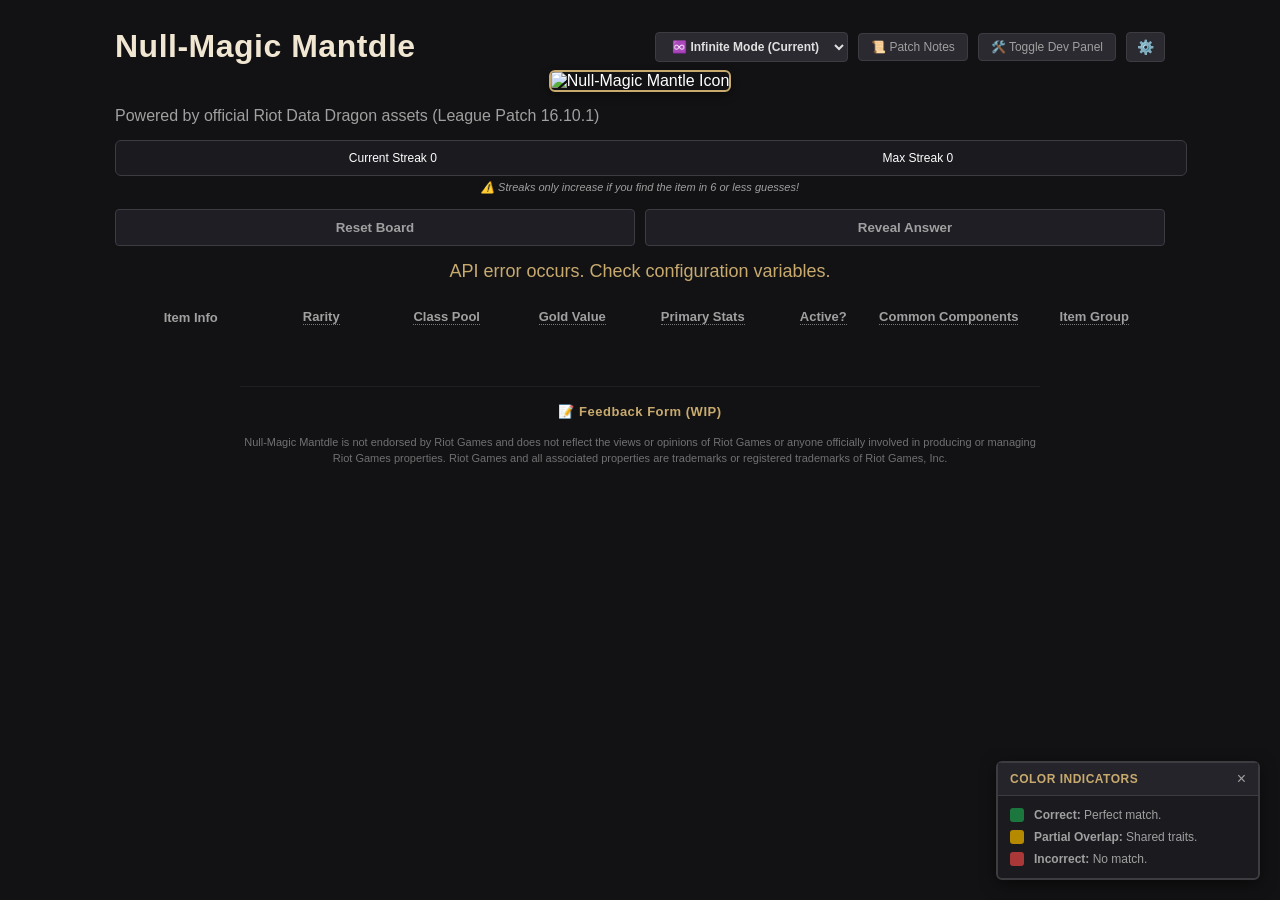
==== infinite-mode.html @ 6ab5aa7b "Add files via upload" ====
<!DOCTYPE html>
<html lang="en">
<head>
    <meta charset="UTF-8">
    <meta name="viewport" content="width=device-width, initial-scale=1.0">
    <title>Null-Magic Mantdle</title>
    <style>
        body {
            font-family: 'Segoe UI', Tahoma, Geneva, Verdana, sans-serif;
            background-color: #121214;
            color: #ffffff;
            display: flex;
            flex-direction: column;
            align-items: center;
            padding: 20px;
        }
        h1 { color: #f0e6d2; margin-bottom: 5px; font-size: 32px; font-weight: 700; letter-spacing: 0.5px; }
        .subtitle { color: #a0a0a0; margin-bottom: 15px; }
        
        .title-icon {
            width: 48px;
            height: 48px;
            border-radius: 6px;
            border: 2px solid #c8aa6e;
            box-shadow: 0 4px 10px rgba(0,0,0,0.4);
            margin-bottom: 15px;
        }

        .game-container {
            width: 100%;
            max-width: 1050px;
            text-align: center;
        }

        .dev-panel {
            background-color: #1c1c22;
            border: 1px dashed #c8aa6e;
            padding: 10px;
            margin-bottom: 20px;
            border-radius: 4px;
            display: none; 
            justify-content: space-around;
            align-items: center;
        }
        .dev-btn {
            background-color: #c8aa6e;
            color: #121214;
            border: none;
            padding: 8px 12px;
            font-weight: bold;
            cursor: pointer;
            border-radius: 4px;
        }
        .dev-btn:hover { background-color: #e0ca9e; }

        .input-area {
            position: relative;
            margin-bottom: 30px;
            display: flex;
            justify-content: center;
        }
        input {
            width: 350px;
            padding: 12px;
            background-color: #1e1e22;
            border: 2px solid #3c3c41;
            color: white;
            border-radius: 4px;
            font-size: 16px;
        }
        input:focus { outline: none; border-color: #c8aa6e; }
        input:disabled { background-color: #333; cursor: not-allowed;}
        
        .suggestions {
            position: absolute;
            top: 100%;
            left: 50%;
            transform: translateX(-50%);
            width: 350px;
            background: #1e1e22;
            border: 1px solid #3c3c41;
            border-top: none;
            z-index: 10;
            max-height: 200px;
            overflow-y: auto;
            text-align: left;
            border-radius: 0 0 4px 4px;
        }

        .suggestions:empty {
            border: none;
        }
        .suggestion-item {
            padding: 10px;
            cursor: pointer;
            display: flex;
            align-items: center;
            gap: 10px;
        }
        .suggestion-item img { width: 24px; height: 24px; border-radius: 4px; }
        .suggestion-item:hover { background-color: #2a2a30; color: #c8aa6e; }

        .results-table {
            width: 100%;
            border-collapse: separate;
            border-spacing: 6px;
            margin-top: 20px;
            perspective: 1000px;
        }
        th { 
            color: #a0a0a0; 
            font-weight: 600; 
            padding-bottom: 5px; 
            font-size: 13px; 
            position: relative;
            z-index: 30; 
        }
        
        /* Tooltip Container Framework */
        .tooltip {
            cursor: help;
            border-bottom: 1px dotted #777;
            display: inline-block;
        }
        
        .tooltip .tooltiptext {
            visibility: hidden;
            width: 210px;
            background-color: #1c1c22;
            color: #fff;
            text-align: center;
            border: 1px solid #c8aa6e;
            border-radius: 5px;
            padding: 8px 10px;
            position: absolute;
            z-index: 20;
            bottom: 125%; 
            left: 50%;
            transform: translateX(-50%);
            opacity: 0;
            transition: opacity 0.2s ease, transform 0.2s ease;
            font-size: 11px;
            font-weight: normal;
            line-height: 1.4;
            box-shadow: 0 5px 15px rgba(0,0,0,0.6);
            pointer-events: none;
        }

        .tooltip:hover .tooltiptext {
            visibility: visible;
            opacity: 1;
            transform: translateX(-50%) translateZ(10px); 
        }

        td {
            padding: 0;
            text-align: center;
            font-weight: bold;
            font-size: 13px;
            border-radius: 4px;
            vertical-align: middle;
            height: 80px;
            background-color: transparent;
        }
        
        .flip-container {
            width: 100%;
            height: 100%;
            position: relative;
            transform-style: preserve-3d;
        }
        
        .flip-animate {
            animation: wordleTopDownFlip 0.6s cubic-bezier(0.4, 0, 0.2, 1) forwards;
        }

        .card-front, .card-back {
            position: absolute;
            width: 100%;
            height: 100%;
            backface-visibility: hidden;
            display: flex;
            align-items: center;
            justify-content: center;
            border-radius: 4px;
            box-shadow: 1px 1px 3px rgba(0,0,0,0.4);
            box-sizing: border-box;
            padding: 6px;
        }

        .card-front {
            background-color: #1e1e22;
            border: 1px solid #3c3c41;
            color: #ffffff;
        }

        .card-back {
            transform: rotateX(180deg);
            color: #ffffff;
            text-shadow: 1px 1px 2px rgba(0,0,0,0.6);
            line-height: 1.3;
        }

        .item-cell { 
            display: flex; 
            flex-direction: column; 
            align-items: center; 
            gap: 6px; 
            width: 100%;
        }
        .item-cell img { 
            width: 36px; 
            height: 36px; 
            border-radius: 0px !important;
            border: 1px solid #555; 
            flex-shrink: 0;
        }
        .item-cell span {
            font-size: 11px;
            word-break: break-word;
        }

        .correct { background-color: #1c773e !important; } 
        .partial { background-color: #b58900 !important; } 
        .wrong { background-color: #aa3838 !important; }   

        @keyframes wordleTopDownFlip {
            0% { transform: rotateX(0deg); }
            50% { transform: rotateX(90deg); } 
            100% { transform: rotateX(180deg); }
        }

        .win-message {
            color: #4bb543;
            font-size: 24px;
            font-weight: bold;
            margin-top: 20px;
            display: none;
        }
            
        .legal-footer {
            max-width: 800px;
            text-align: center;
            font-size: 11px;
            color: rgba(255, 255, 255, 0.4);
            line-height: 1.5;
            margin-top: 50px;
            padding: 15px 0;
            margin-left: auto;
            margin-right: auto;
            border-top: 1px solid rgba(255, 255, 255, 0.05);
            box-sizing: border-box;
        }
        .loading { font-size: 18px; color: #c8aa6e; }
        
        .patch-btn {
            background: #2a2a30; 
            color: #a0a0a0; 
            border: 1px solid #3c3c41; 
            padding: 6px 12px; 
            border-radius: 4px; 
            cursor: pointer; 
            font-size: 12px;
            margin-left: 8px;
        }
        .patch-btn:hover {
            border-color: #c8aa6e;
            color: #c8aa6e;
        }

        .modal-overlay {
            display: none; 
            position: fixed;
            top: 0;
            left: 0;
            width: 100%;
            height: 100%;
            background-color: rgba(0, 0, 0, 0.75);
            z-index: 100;
            justify-content: center;
            align-items: center;
        }

        .modal-content {
            background-color: #1c1c22;
            border: 1px solid #c8aa6e;
            border-radius: 6px;
            width: 90%;
            max-width: 500px;
            max-height: 80%;
            overflow-y: auto;
            padding: 20px;
            box-shadow: 0 5px 25px rgba(0,0,0,0.8);
            position: relative;
            text-align: left;
        }

        .modal-header {
            display: flex;
            justify-content: space-between;
            align-items: center;
            border-bottom: 1px solid #3c3c41;
            padding-bottom: 10px;
            margin-bottom: 15px;
        }

        .modal-header h2 {
            margin: 0;
            color: #f0e6d2;
            font-size: 20px;
        }

        .close-modal-btn {
            background: transparent;
            border: none;
            color: #a0a0a0;
            font-size: 20px;
            cursor: pointer;
        }
        .close-modal-btn:hover { color: #ffffff; }

        .patch-version {
            color: #c8aa6e;
            font-weight: bold;
            margin-top: 15px;
            margin-bottom: 5px;
            font-size: 15px;
        }
        .patch-list {
            margin: 0;
            padding-left: 20px;
            color: #e0e0e0;
            font-size: 13px;
            line-height: 1.5;
        }
        .header-toolbar {
            display: flex;
            align-items: center;
            gap: 10px;
        }

        .mode-dropdown {
            background: #2a2a30;
            color: #e0e0e0;
            border: 1px solid #3c3c41;
            padding: 6px 12px;
            border-radius: 4px;
            font-size: 12px;
            cursor: pointer;
            outline: none;
            font-weight: 600;
        }
        .mode-dropdown:hover {
            border-color: #c8aa6e;
            color: #c8aa6e;
        }

        .settings-btn {
            background: #2a2a30;
            color: #a0a0a0;
            border: 1px solid #3c3c41;
            padding: 6px 10px;
            border-radius: 4px;
            cursor: pointer;
            font-size: 14px;
        }
        .settings-btn:hover {
            border-color: #c8aa6e;
            color: #c8aa6e;
        }

        .setting-row {
            display: flex;
            justify-content: space-between;
            align-items: center;
            padding: 12px 0;
            border-bottom: 1px solid #3c3c41;
        }
        .setting-label {
            font-size: 14px;
            color: #e0e0e0;
        }
        .switch {
            position: relative;
            display: inline-block;
            width: 44px;
            height: 22px;
        }
        .switch input { display: none; }
        .slider {
            position: absolute;
            cursor: pointer;
            top: 0; left: 0; right: 0; bottom: 0;
            background-color: #3c3c41;
            transition: .3s;
            border-radius: 22px;
        }
        .slider:before {
            position: absolute;
            content: "";
            height: 16px;
            width: 16px;
            left: 3px;
            bottom: 3px;
            background-color: white;
            transition: .3s;
            border-radius: 50%;
        }
        
        input:checked + .slider { background-color: #c8aa6e; }
        input:checked + .slider:before { transform: translateX(22px); }

        .infinite-stats-banner {
            display: flex;
            justify-content: space-around;
            background: #1a1a1f;
            border: 1px solid #3c3c41;
            padding: 10px;
            border-radius: 6px;
            margin-bottom: 15px;
            width: 100%;
            font-size: 12px;
        }
        .infinite-controls-row {
            display: flex;
            gap: 10px;
            margin-bottom: 15px;
            width: 100%;
        }
        .game-btn {
            flex: 1;
            background: #1e1e24;
            border: 1px solid #3c3c41;
            color: #a0a0a0;
            padding: 10px;
            border-radius: 4px;
            cursor: pointer;
            font-weight: bold;
            transition: all 0.2s ease;
        }
        .game-btn:hover {
            border-color: #c8aa6e;
            color: #fff;
        }
        .reveal-btn:hover {
            border-color: #ff4655;
            color: #ff4655;
        }
        .next-btn {
            background: #c8aa6e;
            color: #1a1a1f;
            border-color: #c8aa6e;
        }
        .next-btn:hover {
            background: #e2c282;
            color: #1a1a1f;
        }
        
        body.colorblind-mode .correct { background-color: #005fcc !important; } 
        body.colorblind-mode .partial { background-color: #ffcc00 !important; color: #121214 !important; } 
        body.colorblind-mode .wrong { background-color: #ff6b00 !important; } 

        .streak-disclaimer {
            color: #a0a0a0;
            font-size: 11px;
            font-style: italic;
            margin-top: -10px;
            margin-bottom: 15px;
            text-align: center;
        }

        /* FLOATING DRAGGABLE COMPONENT GRAPHICS SHEET RULES */
        .draggable-window {
            position: fixed;
            bottom: 20px;
            right: 20px;
            z-index: 999;
            background: #1a1a1f;
            border: 2px solid #3c3c41;
            border-radius: 6px;
            width: 260px;
            box-shadow: 0 4px 15px rgba(0,0,0,0.5);
        }
        .legend-header {
            background: #24242a;
            border-bottom: 1px solid #3c3c41;
            padding: 8px 12px;
            cursor: move;
            display: flex;
            justify-content: space-between;
            align-items: center;
            color: #c8aa6e;
            font-size: 12px;
            font-weight: bold;
            text-transform: uppercase;
            letter-spacing: 0.5px;
            user-select: none;
        }
        .legend-close-x {
            background: none;
            border: none;
            color: #a0a0a0;
            font-size: 16px;
            cursor: pointer;
            line-height: 1;
            padding: 0;
        }
        .legend-close-x:hover {
            color: #ff4655;
        }
        .legend-body {
            padding: 12px;
            text-align: left;
        }
        .legend-row-item {
            display: flex;
            align-items: center;
            gap: 10px;
            margin-bottom: 8px;
            font-size: 12px;
            color: #a0a0a0;
        }
        .legend-row-item:last-child {
            margin-bottom: 0;
        }
        .legend-indicator-box {
            width: 14px;
            height: 14px;
            border-radius: 3px;
            flex-shrink: 0;
        }
    </style>
</head>
<body>

    <div class="game-container">
        <div style="display: flex; justify-content: space-between; align-items: center; margin-bottom: 5px; width: 100%;">
            <h1 style="margin: 0;">Null-Magic Mantdle</h1>
            <div class="header-toolbar">
                <select id="modeSelect" class="mode-dropdown" onchange="location = this.value;">
                    <option value="https://lie8.github.io/Null-Magic-Mantdle/"> ☀️ Daily Mode </option>
                    <option value="https://lie8.github.io/Null-Magic-Mantdle/infinite-mode.html" selected> ♾️ Infinite Mode (Current) </option>
                    <option value="https://lie8.github.io/Null-Magic-Mantdle/null-magic-mantdle (Patch 14.23.1 Stable).html">📜 Old Alpha Version</option>
                </select>

                <button id="patchNotesBtn" class="patch-btn" style="margin: 0;">📜 Patch Notes</button>
                
                <button id="toggleDevBtn" style="background: #2a2a30; color: #a0a0a0; border: 1px solid #3c3c41; padding: 6px 12px; border-radius: 4px; cursor: pointer; font-size: 12px;">
                    🛠️ Toggle Dev Panel
                </button>

                <button id="openSettingsBtn" class="settings-btn">⚙️</button>
            </div>
        </div>
        <img class="title-icon" src="https://ddragon.leagueoflegends.com/cdn/14.23.1/img/item/1033.png" alt="Null-Magic Mantle Icon">
        <p class="subtitle" style="text-align: left; margin-top: 0;">Powered by official Riot Data Dragon assets (League Patch 16.10.1)</p>

        <div class="infinite-stats-banner" id="infiniteStatsBanner">
            <div class="stat-box">Current Streak <span id="infCurrentStreak" class="stat-val">0</span></div>
            <div class="stat-box">Max Streak <span id="infMaxStreak" class="stat-val">0</span></div>
        </div>
        <p class="streak-disclaimer">⚠️ Streaks only increase if you find the item in 6 or less guesses!</p>

        <div class="infinite-controls-row">
            <button id="resetBtn" class="game-btn">Reset Board</button>
            <button id="revealBtn" class="game-btn reveal-btn">Reveal Answer</button>
            <button id="nextRoundBtn" class="game-btn next-btn" style="display: none;">Next Round ➡️</button>
        </div>

        <div class="dev-panel" id="devPanel">
            <div><strong>Dev Console:</strong> Target Answer: <span id="devTarget" style="color:#c8aa6e;">Loading...</span></div>
        </div>

        <div id="loadingText" class="loading">Fetching current items database from Riot servers...</div>

        <div class="input-area" id="gameplayArea" style="display:none;">
            <input type="text" id="itemInput" placeholder="Type any item (e.g., Trinity Force, Long Sword...)" autocomplete="off">
            <div id="suggestions" class="suggestions"></div>
        </div>

        <div id="winMessage" class="win-message"></div>
        
        <table class="results-table">
            <thead>
                <tr>
                    <th style="width: 14%;">Item Info</th>
                    <th style="width: 11%;">
                        <div class="tooltip">Rarity
                            <span class="tooltiptext">The structure tier of the item in shop pathing.<br><b>Example:</b> Starter (Doran's Shield), Epic (Hextech Alternator), or Legendary (Rabadon's).</span>
                        </div>
                    </th>
                    <th style="width: 13%;">
                        <div class="tooltip">Class Pool
                            <span class="tooltiptext">Recommended user class archetype in Summoner's Rift shop tabs for legendary items.<br><b>Classes:</b> Mage, Tank, Fighter, Assassin, Support, Marksman.</span>
                        </div>
                    </th>
                    <th style="width: 11%;">
                        <div class="tooltip">Gold Value
                            <span class="tooltiptext">Total purchase price of the complete item. Gives direction arrows.</span>
                        </div>
                    </th>
                    <th style="width: 14%;">
                        <div class="tooltip">Primary Stats
                            <span class="tooltiptext">Base stats/attributes grants by the item. Green on perfect match, Yellow on any partial elements.</span>
                        </div>
                    </th>
                    <th style="width: 9%;">
                        <div class="tooltip">Active?
                            <span class="tooltiptext">Whether the item possesses a click-activated active ability. <br><b>Examples:</b> Zhonya's, Tiamat.</span>
                        </div>
                    </th>
                    <th style="width: 15%;">
                        <div class="tooltip">Common Components
                            <span class="tooltiptext">Shows any overlapping ingredients or recipes share path with target.</span>
                        </div>
                    </th>
                    <th style="width: 13%;">
                        <div class="tooltip">Item Group
                            <span class="tooltiptext">Classifies items with unique named passives or properties that do not stack with each other.<br><b>Example:</b> Lifeline (Sterak's / Maw) or Spellblade (Sheen / Lich Bane)</span>
                        </div>
                    </th>
                </tr>
            </thead>
            <tbody id="resultsBody"></tbody>
        </table>
    </div>

    <div class="color-indicators-legend draggable-window" id="colorLegend">
        <div class="legend-header" id="colorLegendHeader">
            <span>Color Indicators</span>
            <button id="closeLegendBtn" class="legend-close-x">&times;</button>
        </div>
        <div class="legend-body">
            <div class="legend-row-item">
                <div class="legend-indicator-box correct"></div>
                <span><b>Correct:</b> Perfect match.</span>
            </div>
            <div class="legend-row-item">
                <div class="legend-indicator-box partial"></div>
                <span><b>Partial Overlap:</b> Shared traits.</span>
            </div>
            <div class="legend-row-item">
                <div class="legend-indicator-box wrong"></div>
                <span><b>Incorrect:</b> No match.</span>
            </div>
        </div>
    </div>

    <div id="patchNotesModal" class="modal-overlay">
        <div class="modal-content">
            <div class="modal-header">
                <h2>Changelog / Patch Notes</h2>
                <button id="closeModalBtn" class="close-modal-btn">&times;</button>
            </div>
            <div id="patchNotesContainer"></div>
        </div>
    </div>

    <div id="settingsModal" class="modal-overlay">
        <div class="modal-content" style="max-width: 400px;">
            <div class="modal-header">
                <h2>Game Settings</h2>
                <button id="closeSettingsBtn" class="close-modal-btn">&times;</button>
            </div>
            
            <div class="setting-row">
                <span class="setting-label"><b>Colorblind Mode</b><br><small style="color:#a0a0a0;">Changes indicators to Blue / Yellow / Orange</small></span>
                <label class="switch">
                    <input type="checkbox" id="colorblindToggle">
                    <span class="slider"></span>
                </label>
            </div>

            <div class="setting-row">
                <span class="setting-label"><b>Show Color Legend</b><br><small style="color:#a0a0a0;">Displays the movable indicator box layer</small></span>
                <label class="switch">
                    <input type="checkbox" id="legendToggle" checked>
                    <span class="slider"></span>
                </label>
            </div>
        </div>
    </div>

    <footer class="legal-footer">
        <div style="margin-bottom: 12px;">
            <a href="https://www.youtube.com/watch?v=-vH2b55TSHI" target="_blank" style="color: #c8aa6e; text-decoration: none; font-weight: 600; font-size: 13px; letter-spacing: 0.5px;">
                📝 Feedback Form (WIP)
            </a>
        </div>
        
        Null-Magic Mantdle is not endorsed by Riot Games and does not reflect the views or opinions of Riot Games or anyone officially involved in producing or managing Riot Games properties. Riot Games and all associated properties are trademarks or registered trademarks of Riot Games, Inc.
    </footer>

    <script>
const PATCH_VERSION = "16.10.1"; 
const API_URL = `https://ddragon.leagueoflegends.com/cdn/${PATCH_VERSION}/data/en_US/item.json`;
const IMG_BASE = `https://ddragon.leagueoflegends.com/cdn/${PATCH_VERSION}/img/item/`;

let totalGuessesCount = 0;
let activeGuesses = [];
let secretItem;

const ITEM_GROUP_MAP = {
    "Annul": ["Verdant Barrier", "Banshee's Veil", "Edge of Night"],
    "Blight": ["Blighting Jewel", "Bloodletter's Curse", "Cryptbloom", "Terminus", "Void Staff"],
    "Boots": ["Berserker's Greaves", "Boots", "Boots of Swiftness", "Ionian Boots of Lucidity", "Mercury's Treads", "Plated Steelcaps", "Slightly Magical Boots", "Sorcerer's Shoes", "Symbiotic Soles", "Synchronized Souls", "Zephyr"],
    "Dirk": ["Serrated Dirk"],
    "Elixir": ["Elixir of Iron", "Elixir of Sorcery", "Elixir of Wrath"],
    "Eternity": ["Catalyst of Aeons", "Rod of Ages"],
    "Fatality": ["Last Whisper", "Black Cleaver", "Lord Dominik's Regards", "Mortal Reminder", "Serylda's Grudge", "Terminus"],
    "Glory": ["Dark Seal", "Mejai's Soulstealer"],
    "Guardian": ["Guardian's Blade", "Guardian's Hammer", "Guardian's Horn", "Guardian's Orb"],
    "Hydra": ["Tiamat", "Profane Hydra", "Ravenous Hydra", "Stridebreaker", "Titanic Hydra"],
    "Immolate": ["Bami's Cinder", "Sunfire Aegis", "Hollow Radiance"],
    "Jungle / Support": ["Bounty of Worlds", "Bloodsong", "Celestial Opposition", "Dream Maker", "Gustwalker Hatchling", "Mosstomper Seedling", "Scorchclaw Pup", "Solstice Sleigh", "Zaz'Zak's Realmspike"],
    "Lifeline": ["Archangel's Staff", "Hexdrinker", "Immortal Shieldbow", "Maw of Malmortius", "Seraph's Embrace", "Sterak's Gage", "Protoplasm Harness"],
    "Manaflow": ["Archangel's Staff", "Fimbulwinter", "Manamune", "Muramana", "Seraph's Embrace", "Tear of the Goddess", "Winter's Approach"],
    "Momentum": ["Dead Man's Plate", "Trailblazer"],
    "Potion": ["Health Potion", "Refillable Potion"],
    "Quicksilver": ["Mercurial Scimitar", "Quicksilver Sash"],
    "Sightstone": ["Watchful Wardstone", "Vigilant Wardstone"],
    "Spellblade": ["Sheen", "Bloodsong", "Iceborn Gauntlet", "Lich Bane", "Trinity Force", "Dusk and Dawn"],
    "Starter": ["Doran's Blade", "Doran's Ring", "Doran's Shield", "Gustwalker Hatchling", "Mosstomper Seedling", "Scorchclaw Pup", "World Atlas", "Runic Compass"],
    "Stasis": ["Seeker's Armguard", "Shattered Armguard", "Zhonya's Hourglass"]
};

const ITEM_CLASS_MAPS = {
    Mage: [
        "Archangel's Staff", "Banshee's Veil", "Bloodletter's Curse", "Blackfire Torch", "Cosmic Drive", "Cryptbloom", 
        "Hextech Gunblade", "Hextech Rocketbelt", "Horizon Focus", "Liandry's Torment", "Lich Bane", 
        "Luden's Companion", "Malignance", "Morellonomicon", "Nashor's Tooth", "Perplexity", 
        "Rabadon's Deathcap", "Riftmaker", "Rite of Ruin", "Rod of Ages", "Rylai's Crystal Scepter", 
        "Shadowflame", "Stormsurge", "Sword of Blossoming Dawn", "Void Staff", "Wordless Promise", "Zhonya's Hourglass",
        "Mejai's Soulstealer", "Actualizer", "Luden's Echo"
    ],
    Support: [
        "Abyssal Mask", "Ardent Censer", "Chemtech Putrifier", "Dawncore", "Echoes of Helia", 
        "Frozen Heart", "Imperial Mandate", "Knight's Vow", "Locket of the Iron Solari", "Mikael's Blessing", 
        "Moonstone Renewer", "Redemption", "Rite of Ruin", "Shurelya's Battlesong", 
        "Staff of Flowing Water", "Sword of Blossoming Dawn", "Thornmail", "Wordless Promise", "Zeke's Convergence", 
        "Whispering Circlet", "Morellonomicon", "Bandlepipes"
    ],
    Tank: [
        "Abyssal Mask", "Anathema's Chains", "Bloodletter's Curse", "Dead Man's Plate", "Force of Nature", 
        "Frozen Heart", "Heartsteel", "Hollow Radiance", "Iceborn Gauntlet", "Jak'Sho, The Protean", 
        "Kaenic Rookern", "Knight's Vow", "Locket of the Iron Solari", "Overlord's Bloodmail", "Randuin's Omen", "Spirit Visage", 
        "Sterak's Gage", "Sunfire Aegis", "Thornmail", "Titanic Hydra", "Trailblazer", "Unending Despair", 
        "Warmog's Armor", "Winter's Approach", "Zeke's Convergence", "Bandlepipes", "Protoplasm Harness"
    ],
    Marksman: [
        "Atma's Reckoning", "Blade of the Ruined King", "Bloodthirster", "Essence Reaver", "Guardian Angel", 
        "Guinsoo's Rageblade", "Immortal Shieldbow", "Infinity Edge", "Kraken Slayer", "Lord Dominik's Regards", 
        "Manamune", "Maw of Malmortius", "Mercurial Scimitar", "Mortal Reminder", "Nashor's Tooth", 
        "Navori Flickerblade", "Phantom Dancer", "Rapid Firecannon", "Runaan's Hurricane", "Statikk Shiv", 
        "Terminus", "The Collector", "Wit's End", "Yun Tal Wildarrows", "Zephyr", "Stormrazor", "Fiendhunter Bolts",
        "Hexoptics C44"
    ],
    Assassin: [
        "Axiom Arc", "Chempunk Chainsword", "Edge of Night", "Guardian Angel", "Hellfire Hatchet", 
        "Hextech Gunblade", "Hubris", "Manamune", "Maw of Malmortius", "Opportunity", "Profane Hydra", 
        "Serpent's Fang", "Serylda's Grudge", "Spectral Cutlass", "The Collector", "Voltaic Cyclosword", "Youmuu's Ghostblade",
        "Bastionbreaker"
    ],
    Fighter: [
        "Atma's Reckoning", "Black Cleaver", "Blade of the Ruined King", "Chempunk Chainsword", "Death's Dance", 
        "Dead Man's Plate", "Eclipse", "Experimental Hexplate", "Guardian Angel", "Hullbreaker", 
        "Iceborn Gauntlet", "Manamune", "Maw of Malmortius", "Overlord's Bloodmail", "Ravenous Hydra", "Spear of Shojin", 
        "Sterak's Gage", "Stridebreaker", "Sundered Sky", "Terminus", "Titanic Hydra", "Trinity Force", "Wit's End", "Zephyr", "Dusk and Dawn",
        "Endless Hunger", "Bloodthirster"
    ]
};

function getItemGroupName(itemName) {
    for (const [groupName, items] of Object.entries(ITEM_GROUP_MAP)) {
        if (items.includes(itemName)) {
            return groupName;
        }
    }
    return "None";
}

function processItemStats(details) {
    const statsList = [];
    const s = details.stats || {};
    const text = details.description ? details.description.toLowerCase() : "";

    if (s.FlatPhysicalDamageMod > 0) statsList.push("AD");
    if (s.FlatMagicDamageMod > 0) statsList.push("AP");
    if (s.FlatArmorMod > 0) statsList.push("Armor");
    if (s.FlatSpellBlockMod > 0) statsList.push("MR");
    if (s.PercentAttackSpeedMod > 0) statsList.push("Attack Speed");
    if (s.FlatCritChanceMod > 0) statsList.push("Crit");
    if (s.FlatMPPoolMod > 0 || s.FlatMPMod > 0) statsList.push("Mana");
    if (s.FlatMovementSpeedMod > 0 || s.PercentMovementSpeedMod > 0) statsList.push("Move Speed");
    if (s.FlatHPPoolMod > 0) statsList.push("Health");

    const statsBlockMatch = text.match(/<stats>([\s\S]*?)<\/stats>/);
    if (statsBlockMatch) {
        const statsSectionText = statsBlockMatch[1];
        if (statsSectionText.includes("ability haste")) statsList.push("Haste");
        if (statsSectionText.includes("armor penetration") || statsSectionText.includes("armor pen")) statsList.push("Armor Pen");
        if (statsSectionText.includes("magic penetration") || statsSectionText.includes("magic pen")) statsList.push("Magic Pen");
        if (statsSectionText.includes("lethality")) statsList.push("Lethality");
        if (statsSectionText.includes("life steal") || statsSectionText.includes("lifesteal")) statsList.push("Lifesteal");
        if (statsSectionText.includes("omnivamp")) statsList.push("Omnivamp");
        if (statsSectionText.includes("base health regen") || statsSectionText.includes("health regeneration")) statsList.push("Health Regen");
        if (statsSectionText.includes("base mana regen") || statsSectionText.includes("mana regeneration")) statsList.push("Mana Regen");
        if (statsSectionText.includes("heal and shield power")) statsList.push("Heal/Shield Power");
        if (statsSectionText.includes("tenacity")) statsList.push("Tenacity");
    }

    const uniqueStats = [...new Set(statsList)];
    return uniqueStats.length > 0 ? uniqueStats : ["None"];
}

function deriveItemClass(itemName, tags) {
    if (itemName.includes("Doran's")) return ["Doran's Item"];
    if (tags.includes("Boots") || itemName.includes("Boots") || itemName === "Plated Steelcaps" || itemName === "Mercury's Treads") {
        return ["Boots"];
    }
    
    const assignedClasses = [];
    const lowerItemName = itemName.toLowerCase();

    for (const [className, itemNamesList] of Object.entries(ITEM_CLASS_MAPS)) {
        const lowerClassList = itemNamesList.map(name => name.toLowerCase());
        if (lowerClassList.includes(lowerItemName)) {
            assignedClasses.push(className);
        }
    }
    return assignedClasses.length > 0 ? assignedClasses : ["N/A"];
}

// --- STATIC EXCLUSION CONFIGURATIONS ---
const EXCLUDED_BOOT_NAMES = [
    "Zephyr", "Gunmetal Greaves", "Dreadnought Striders", "Relentless Pursuit",
    "Armored Advance", "Noxian Fervor", "Noxian Gait", "Noxian Might", "Immortal Path",
    "Spellslinger's Shoes", "Swiftmarch", "Crimson Lucidity", " Chainlaced Crushers"
];

const EXCLUDED_ARENA_NAMES = [
    "Prismatic", "Anima Visage", "Perplexity", "Rite of Ruin", "Sword of Blossoming Dawn",
    "Wordless Promise", "Atma's Reckoning", "Trailblazer", "Symbiotic Soles", 
    "Virtue of the Triforce", "Cyclonic Slicers", "Fish Tank", "Radiant Virtue"
];

const CUSTOM_EXCLUDED_ITEMS = new Set([
    "Black Hole Gauntlet", "Cloak of Starry Night", "Crown of the Shattered Queen", 
    "Cruelty", "Darksteel Talons", "Decapitator", "Demon King's Crown", "Demonic Embrace", 
    "Detonation Orb", "Diamond-Tipped Spear", "Divine Sunderer", "Dragonheart", 
    "Duskblade of Draktharr", "Eleisa's Miracle", "Empyrean Promise", "Everfrost", 
    "Flesheater", "Force of Entropy", "Fulmination", "Galeforce", "Gambler's Blade", 
    "Gargoyle Stoneplate", "Goredrinker", "Hamstringer", "Hemomancer's Helm", 
    "Hexbolt Companion", "Innervating Locket", "Kinkou Jitte", "Lightning Rod", 
    "Mirage Blade", "Moonflair Spellblade", "Night Harvester", "Prowler's Claw", 
    "Puppeteer", "Pyromancer's Cloak", "Radiant Virtue", "Reality Fracture", 
    "Reaper's Toll", "Regicide", "Reverberation", "Runecarver", "Sanguine Gift", 
    "Shield of Molten Stone", "Sword of the Divine", "Talisman of Ascension", 
    "Turbo Chemtank", "Twilight's Edge", "Twin Mask", "Veigar's Talisman of Ascension"
]);

const EXCLUDED_NAME_KEYWORDS = [
    "AHR-", "Gangplank Placeholder", "Rune Weaver", "Bounty", 
    "Scorchclaw", "Gustwalker", "Mosstomper", "Guardian's "
];

// --- CORE HELPER UTILITIES ---

/**
 * Validates if an item should be allowed in the gameplay pool.
 */
function shouldExcludeItem(details, data) {
    const itemName = details.name;
    const tags = details.tags || [];
    const descLower = details.description ? details.description.toLowerCase() : "";

    // 1. Core API Flag Checks
    if (!details.maps || details.maps["11"] !== true) return true;
    if (details.inStore === false || details.hideFromAll === true) return true;
    if (details.gold && details.gold.purchasable === false) return true;
    if (details.requiredChampion || details.requiredAlly) return true;

    // 2. Map Mode & Game Variant Filters
    if (descLower.includes("arena") || descLower.includes("nexus blitz") || 
        descLower.includes("prismatic item") || descLower.includes("anvil")) return true;

    // 3. Strict String/Set Matching
    if (CUSTOM_EXCLUDED_ITEMS.has(itemName)) return true;
    if (EXCLUDED_ARENA_NAMES.some(name => itemName.includes(name))) return true;
    if (EXCLUDED_NAME_KEYWORDS.some(kw => itemName.includes(kw))) return true;

    // 4. Consumable and Vision Filters
    if (tags.includes("Consumable") || tags.includes("Vision") || 
        ["Potion", "Elixir", "Ward", "Scarecrow"].some(kw => itemName.includes(kw))) return true;

    // 5. Tier 3 Boot Verification Rules
    if (descLower.includes("level 15 required") || descLower.includes("requires level 15") || 
        descLower.includes("blessing of noxus") || descLower.includes("feats of strength")) return true;

    if (EXCLUDED_BOOT_NAMES.some(bootName => itemName.includes(bootName))) return true;

    // Check nested boot recursion (Tier 3 check)
    if (details.from && tags.includes("Boots")) {
        for (const parentId of details.from) {
            const parentItem = data[parentId];
            if (parentItem?.from) {
                for (const grandParentId of parentItem.from) {
                    if (grandParentId === "1001" || grandParentId === "2422") return true;
                }
            }
        }
    }

    return false; // Item is safe to keep!
}

/**
 * Calculates the appropriate tier of an item based on properties.
 */
function determineItemTier(itemName, totalGold, tags, itemClasses, details) {
    if (itemName.includes("Doran's")) return "Starter";
    if (!itemClasses.includes("Boots") && !itemClasses.includes("N/A")) return "Legendary";
    if (totalGold >= 2000) return "Legendary";
    
    const commonBaseItems = [
        "Slightly Magical Boots", "Boots", "B.F. Sword", "B. F. Sword", "Needlessly Large Rod", 
        "Long Sword", "Dagger", "Ruby Crystal", "Amplifying Tome", "Faerie Charm", 
        "Sapphire Crystal", "Cloth Armor", "Null-Magic Mantle"
    ];
    if (commonBaseItems.includes(itemName)) return "Common";
    
    if (tags.includes("Lane") || tags.includes("Jungle") || 
        (totalGold <= 450 && (tags.includes("HealthRegen") || tags.includes("ManaRegen")))) {
        return "Starter";
    }
    
    if (totalGold >= 900 || tags.includes("Boots") || (totalGold > 500 && details.from?.length > 0)) {
        return "Epic";
    }
    
    return "Common";
}

// --- MAIN ENGINE INITIALIZATION ---

async function initializeGameEngine() {
    try {
        const response = await fetch(API_URL);
        const rawPayload = await response.json();
        const data = rawPayload.data;

        completeItemPool = [];
        indexedItemMap = data;

        // Track parsed items by name to instantly prevent duplicates
        const processedNames = new Set();

        for (const [id, details] of Object.entries(data)) {
            const itemName = details.name;

            // Skip instantly if duplicate or fails filter rules
            if (processedNames.has(itemName)) continue;
            if (shouldExcludeItem(details, data)) continue;

            processedNames.add(itemName);

            const tags = details.tags || [];
            const totalGold = details.gold ? details.gold.total : 0;
            const descLower = details.description ? details.description.toLowerCase() : "";
            
            const itemClasses = deriveItemClass(itemName, tags);
            const itemTier = determineItemTier(itemName, totalGold, tags, itemClasses, details);

            // Build clean recipe array safely
            const cleanRecipe = [];
            if (details.from) {
                const uniqueSet = new Set();
                details.from.forEach(childId => {
                    if (data[childId]) uniqueSet.add(data[childId].name);
                });
                cleanRecipe.push(...uniqueSet);
            }

            const hasActiveEffect = /\bactive\b/.test(descLower);

            completeItemPool.push({
                id: id,
                name: itemName,
                tier: itemTier,
                class: itemClasses,
                group: getItemGroupName(itemName),
                cost: totalGold,
                stats: processItemStats(details), 
                hasActive: hasActiveEffect,
                recipe: cleanRecipe,
                imgUrl: IMG_BASE + details.image.full
            });
        }

        // Sort pool alphabetically
        completeItemPool.sort((a, b) => a.name.localeCompare(b.name));

        // Render game layout viewports
        document.getElementById("loadingText").style.display = "none";
        document.getElementById("gameplayArea").style.display = "flex";

        initInfiniteRound();

    } catch (error) {
        console.error("Initialization fault detected:", error);
        document.getElementById("loadingText").textContent = "API error occurs. Check configuration variables.";
    }
}

function pickWeightedSecretItem() {
    const roll = Math.floor(Math.random() * 100) + 1; 
    let targetPool = [];

    if (roll <= 75) {
        targetPool = completeItemPool.filter(i => i.tier === "Legendary");
    } else if (roll <= 95) {
        targetPool = completeItemPool.filter(i => i.tier === "Epic");
    } else {
        targetPool = completeItemPool.filter(i => i.tier === "Common" || i.tier === "Starter");
    }

    if (targetPool.length === 0) targetPool = completeItemPool;
    secretItem = targetPool[Math.floor(Math.random() * targetPool.length)];
    
    document.getElementById("devTarget").textContent = `${secretItem.name} (${secretItem.tier})`;
}
// --- INFINITE MODE DATA MANAGEMENT & RESTORATION ENGINE ---

const revealBtn = document.getElementById('revealBtn');
const nextRoundBtn = document.getElementById('nextRoundBtn');



function saveInfiniteState() {
    const history = getInfiniteHistory();
    history.savedGuesses = activeGuesses.map(g => g.id);
    localStorage.setItem('mantdleInfiniteHistory', JSON.stringify(history));
}


function getInfiniteHistory() {
    let history = JSON.parse(localStorage.getItem('mantdleInfiniteHistory'));
    if (!history) {
        history = {
            currentStreak: 0,
            maxStreak: 0,
            hasFinishedRound: false,
            savedGuesses: [],
            currentSecretId: ""
        };
        localStorage.setItem('mantdleInfiniteHistory', JSON.stringify(history));
    }
    return history;
}

function syncInfiniteDashboardVisuals() {
    const history = getInfiniteHistory();
    document.getElementById('infCurrentStreak').textContent = history.currentStreak;
    document.getElementById('infMaxStreak').textContent = history.maxStreak;
}

function initInfiniteRound() {
    const history = getInfiniteHistory();
    syncInfiniteDashboardVisuals();

    // Reset runtime DOM scratchpads
    resultsBody.innerHTML = '';
    activeGuesses = [];
    totalGuessesCount = 0;
    input.disabled = false;
    input.value = '';
    suggestionsBox.innerHTML = '';
    winMessage.style.display = 'none';
    nextRoundBtn.style.display = 'none';
    
    // Reset Reveal Button state visuals
    revealBtn.disabled = false;
    revealBtn.style.opacity = '1';

    // Restores active target parameters or rolls a fresh assignment seed
    if (history.currentSecretId) {
        secretItem = completeItemPool.find(item => item.id === history.currentSecretId);
    }
    
    if (!secretItem) {
        pickWeightedSecretItem(); // Rolls a brand new random item
        history.currentSecretId = secretItem.id;
        history.hasFinishedRound = false;
        history.savedGuesses = [];
        localStorage.setItem('mantdleInfiniteHistory', JSON.stringify(history));
    }

    document.getElementById("devTarget").textContent = `${secretItem.name} (${secretItem.tier})`;

    // Rebuild active attempts from storage on page initialization
    if (history.savedGuesses && history.savedGuesses.length > 0) {
        history.savedGuesses.forEach(itemId => {
            const historicalItem = completeItemPool.find(i => i.id === itemId);
            if (historicalItem) {
                renderGuessRowWithoutSaving(historicalItem);
            }
        });
    }

    // Freeze input interface parameters if user completed state profiles
    if (history.hasFinishedRound) {
        input.disabled = true;
        nextRoundBtn.style.display = 'block';
        revealBtn.style.opacity = '0.3';
        revealBtn.disabled = true;
        
        const isWin = activeGuesses.some(g => g.name === secretItem.name);
        if (isWin) {
            const trackingWord = totalGuessesCount === 1 ? "guess" : "guesses";
            winMessage.textContent = `🎉 Round Completed! Found ${secretItem.name} in ${totalGuessesCount} ${trackingWord}!`;
        } else {
            winMessage.textContent = `👁️ Revealed Answer: The target item was ${secretItem.name}.`;
        }
        winMessage.style.display = 'block';
    }
}

const input = document.getElementById('itemInput');
const suggestionsBox = document.getElementById('suggestions');
const resultsBody = document.getElementById('resultsBody');
const winMessage = document.getElementById('winMessage');

// Tiny helper function to dynamically create item acronyms (ignoring punctuation/spaces)
function getItemAcronym(name) {
    return name.toLowerCase()
        .split(/[\s'-]+/) // Splits by spaces, hyphens, or apostrophes
        .filter(word => word.length > 0)
        .map(word => word.charAt(0))
        .join('');
}

input.addEventListener('input', () => {
    const value = input.value.toLowerCase().trim();
    suggestionsBox.innerHTML = '';
    if (!value) return;

    // Clean up the user input to ignore punctuation/spaces for the shortcut checks
    const cleanValue = value.replace(/[\s'-]/g, '');

    // HARDCODED BACKUP BOX (For slang/nicknames that don't match the first letters perfectly)
    const shortcuts = {
        "bork": "bladeoftheruinedking",
        "botrk": "bladeoftheruinedking",
        "dcap": "rabadonsdeathcap",
        "qss": "quicksilversash",
        "ldr": "lorddominiksregards",
        "bv": "bansheesveil",
        "bc": "bloodletterscurse",
        "bg": "berserkersgreaves",
        "sg": "seryldasgrudge",
        "bc": "bamiscinder",
        "sg": "steraksgage",
        "wa": "wintersapproach",
        "dmp": "deadmansplate",
        "bt": "bloodthirster",
        "roa": "rodofages"
    };

    const scoredItems = completeItemPool.map(item => {
        const lowerName = item.name.toLowerCase();
        const cleanName = lowerName.replace(/[\s'-]/g, '');
        
        let score = 0;

        if (lowerName.startsWith(value)) {
            score = 1; // Highest Priority: Name starts with search
        } else if (lowerName.includes(` ${value}`) || lowerName.includes(`'${value}`) || lowerName.includes(`-${value}`)) {
            score = 2; // Mid Priority: Word inside name starts with search
        } else if (lowerName.includes(value)) {
            score = 3; // Low Priority: Letters are found anywhere inside the name
        } else {
            // Low Priority Fallbacks: Requires at least 2 letters typed to prevent flooding
            if (value.length >= 2) {
                // Check A: Automatic Acronym generator engine
                const autoAcronym = getItemAcronym(item.name);
                
                // Check B: Hardcoded manual slang box mapping
                const matchesSlang = shortcuts[cleanValue] && cleanName === shortcuts[cleanValue];

                if (autoAcronym.startsWith(value) || matchesSlang) {
                    score = 4; // Lowest Priority: Put acronym/slang results at the bottom
                }
            }
        }
        return { item, score };
    });

    const filtered = scoredItems
        .filter(match => match.score > 0)
        .sort((a, b) => {
            if (a.score !== b.score) {
                return a.score - b.score; // Sorts 1 -> 2 -> 3 -> 4
            }
            return a.item.name.localeCompare(b.item.name); 
        })
        .map(match => match.item);
    
    filtered.slice(0, 8).forEach(item => { 
        const div = document.createElement('div');
        div.classList.add('suggestion-item');
        
        const img = document.createElement('img');
        img.src = item.imgUrl;
        
        const span = document.createElement('span');
        span.textContent = item.name;
        
        div.appendChild(img);
        div.appendChild(span);
        
        div.addEventListener('click', () => {
            submitGuess(item);
            input.value = '';
            suggestionsBox.innerHTML = '';
        });
        suggestionsBox.appendChild(div);
    });
});

document.addEventListener('click', (e) => {
    if (e.target !== input) suggestionsBox.innerHTML = '';
});

function createAnimatedCell(htmlContent, feedbackClass, staggerSeconds) {
    const td = document.createElement('td');
    
    const container = document.createElement('div');
    container.classList.add('flip-container');
    
    const front = document.createElement('div');
    front.classList.add('card-front'); front.innerHTML = `<span>?</span>`;
    
    const back = document.createElement('div');
    back.classList.add('card-back', feedbackClass);
    if (typeof htmlContent === 'string') {
        back.innerHTML = htmlContent;
    } else {
        back.appendChild(htmlContent);
    }
    
    container.appendChild(front);
    container.appendChild(back);
    td.appendChild(container);
    
    setTimeout(() => {
        container.classList.add('flip-animate');
    }, staggerSeconds * 1000);

    return td;
}

function submitGuess(guess) {
    totalGuessesCount++;
    const row = document.createElement('tr');
    let delay = 0;
    const step = 0.30; 

    // 1. Item Info
    const itemWrapper = document.createElement('div');
    itemWrapper.classList.add('item-cell');
    const icon = document.createElement('img');
    icon.src = guess.imgUrl;
    const label = document.createElement('span');
    label.textContent = guess.name;
    itemWrapper.appendChild(icon);
    itemWrapper.appendChild(label);
    
    const nameClass = (guess.name === secretItem.name) ? 'correct' : 'wrong';
    row.appendChild(createAnimatedCell(itemWrapper, nameClass, delay));
    delay += step;

    // 2. Rarity
    const rarityClass = (guess.tier === secretItem.tier) ? 'correct' : 'wrong';
    row.appendChild(createAnimatedCell(`<span>${guess.tier}</span>`, rarityClass, delay));
    delay += step;

    // 3. Class Pool
    let classClass = 'wrong';
    if (JSON.stringify(guess.class.sort()) === JSON.stringify(secretItem.class.sort())) {
        classClass = 'correct';
    } else if (guess.class.some(c => secretItem.class.includes(c)) && !guess.class.includes("N/A") && !guess.class.includes("Doran's Item")) {
        classClass = 'partial';
    }
    row.appendChild(createAnimatedCell(`<span>${guess.class.join(', ')}</span>`, classClass, delay));
    delay += step;

    // 4. Gold Value
    let goldContent = `<span>${guess.cost}</span>`;
    const goldClass = (guess.cost === secretItem.cost) ? 'correct' : 'wrong';
    if (guess.cost !== secretItem.cost) {
        const arrow = guess.cost < secretItem.cost ? ' ⬆️' : ' ⬇️';
        goldContent = `<span>${guess.cost}${arrow}</span>`;
    }
    row.appendChild(createAnimatedCell(goldContent, goldClass, delay));
    delay += step;

    // 5. Primary Stats
    let statsClass = 'wrong';
    if (JSON.stringify(guess.stats.sort()) === JSON.stringify(secretItem.stats.sort())) {
        statsClass = 'correct';
    } else if (guess.stats.some(s => secretItem.stats.includes(s)) && !guess.stats.includes("None")) {
        statsClass = 'partial';
    }
    row.appendChild(createAnimatedCell(`<span>${guess.stats.join(', ')}</span>`, statsClass, delay));
    delay += step;

    // 6. Active?
    const activeClass = (guess.hasActive === secretItem.hasActive) ? 'correct' : 'wrong';
    const activeText = guess.hasActive ? "Yes" : "No";
    row.appendChild(createAnimatedCell(`<span>${activeText}</span>`, activeClass, delay));
    delay += step;

    // 7. Common Components
    let recipeText = "";
    let recipeClass = 'wrong';
    if (guess.name === secretItem.name) {
        recipeText = guess.recipe.length > 0 ? guess.recipe.join(', ') : "Base Item";
        recipeClass = 'correct';
    } else if (secretItem.recipe.includes(guess.name)) {
        recipeText = guess.name;
        recipeClass = 'partial';
    } else {
        const sharedComponents = guess.recipe.filter(r => secretItem.recipe.includes(r));
        if (sharedComponents.length > 0) {
            recipeText = sharedComponents.join(', ');
            recipeClass = 'partial';
        } else {
            recipeText = guess.recipe.length > 0 ? guess.recipe.join(', ') : "Base Item";
            recipeClass = 'wrong';
        }
    }
    row.appendChild(createAnimatedCell(`<span>${recipeText}</span>`, recipeClass, delay));
    delay += step;

    // 8. Item Group 
    let groupClass = 'wrong';
    const guessGroup = (guess.group || "").trim().toLowerCase();
    const secretGroup = (secretItem.group || "").trim().toLowerCase();
    const isGuessNone = (guessGroup === "" || guessGroup === "none");
    const isSecretNone = (secretGroup === "" || secretGroup === "none");

    if (guessGroup === secretGroup || (isGuessNone && isSecretNone)) {
        groupClass = 'correct';
    }
    row.appendChild(createAnimatedCell(`<span>${guess.group}</span>`, groupClass, delay));

    resultsBody.insertBefore(row, resultsBody.firstChild);
    
    // Save state adjustments to memory structures
    activeGuesses.push(guess);
    saveInfiniteState();

    if (guess.name === secretItem.name) {
        setTimeout(() => {
            const trackingWord = totalGuessesCount === 1 ? "guess" : "guesses";
            let reactionMessage = "";

            if (totalGuessesCount >= 1 && totalGuessesCount <= 3) {
                reactionMessage = `🔥 You're a Legend! You found ${secretItem.name} in just ${totalGuessesCount} ${trackingWord}!`;
            } else if (totalGuessesCount >= 4 && totalGuessesCount <= 8) {
                reactionMessage = `✨ Great job! You got ${secretItem.name} in ${totalGuessesCount} ${trackingWord}!`;
            } else {
                reactionMessage = `🎉 Well Done! You found ${secretItem.name} in ${totalGuessesCount} ${trackingWord}!`;
            }

            winMessage.textContent = reactionMessage;
            winMessage.style.display = 'block';
            input.disabled = true;
            nextRoundBtn.style.display = 'block';

            // --- PROCESS COMPREHENSIVE STREAK LOGIC ---
            const history = getInfiniteHistory();
            if (!history.hasFinishedRound) {
                history.hasFinishedRound = true;
                
                // Only award the streak run if it was won in 6 guesses or less!
                if (totalGuessesCount <= 6) {
                    history.currentStreak++;
                    if (history.currentStreak > history.maxStreak) {
                        history.maxStreak = history.currentStreak;
                    }
                } else {
                    // Won, but took more than 6 guesses -> breaks streak!
                    history.currentStreak = 0; 
                    alert("You found it! But because it took more than 6 guesses, your active win streak has reset.");
                }

                localStorage.setItem('mantdleInfiniteHistory', JSON.stringify(history));
                syncInfiniteDashboardVisuals();
            }
        }, (delay + 0.6) * 1000);
    }
}
// Re-renders guess logs instantly upon browser refreshes without trigger animations
function renderGuessRowWithoutSaving(guess) {
    activeGuesses.push(guess);
    totalGuessesCount++;
    const row = document.createElement('tr');

    const itemWrapper = document.createElement('div');
    itemWrapper.classList.add('item-cell');
    const icon = document.createElement('img');
    icon.src = guess.imgUrl;
    const label = document.createElement('span');
    label.textContent = guess.name;
    itemWrapper.appendChild(icon);
    itemWrapper.appendChild(label);
    row.appendChild(createAnimatedCell(itemWrapper, (guess.name === secretItem.name) ? 'correct' : 'wrong', 0));

    row.appendChild(createAnimatedCell(`<span>${guess.tier}</span>`, (guess.tier === secretItem.tier) ? 'correct' : 'wrong', 0));

    let classClass = 'wrong';
    if (JSON.stringify(guess.class.sort()) === JSON.stringify(secretItem.class.sort())) classClass = 'correct';
    else if (guess.class.some(c => secretItem.class.includes(c)) && !guess.class.includes("N/A") && !guess.class.includes("Doran's Item")) classClass = 'partial';
    row.appendChild(createAnimatedCell(`<span>${guess.class.join(', ')}</span>`, classClass, 0));

    let goldContent = `<span>${guess.cost}</span>`;
    if (guess.cost !== secretItem.cost) {
        goldContent = `<span>${guess.cost}${guess.cost < secretItem.cost ? ' ⬆️' : ' ⬇️'}</span>`;
    }
    row.appendChild(createAnimatedCell(goldContent, (guess.cost === secretItem.cost) ? 'correct' : 'wrong', 0));

    let statsClass = 'wrong';
    if (JSON.stringify(guess.stats.sort()) === JSON.stringify(secretItem.stats.sort())) statsClass = 'correct';
    else if (guess.stats.some(s => secretItem.stats.includes(s)) && !guess.stats.includes("None")) statsClass = 'partial';
    row.appendChild(createAnimatedCell(`<span>${guess.stats.join(', ')}</span>`, statsClass, 0));

    row.appendChild(createAnimatedCell(`<span>${guess.hasActive ? "Yes" : "No"}</span>`, (guess.hasActive === secretItem.hasActive) ? 'correct' : 'wrong', 0));

    let recipeText = "";
    let recipeClass = 'wrong';
    if (guess.name === secretItem.name) {
        recipeText = guess.recipe.length > 0 ? guess.recipe.join(', ') : "Base Item";
        recipeClass = 'correct';
    } else if (secretItem.recipe.includes(guess.name)) {
        recipeText = guess.name;
        recipeClass = 'partial';
    } else {
        const sharedComponents = guess.recipe.filter(r => secretItem.recipe.includes(r));
        if (sharedComponents.length > 0) {
            recipeText = sharedComponents.join(', ');
            recipeClass = 'partial';
        } else {
            recipeText = guess.recipe.length > 0 ? guess.recipe.join(', ') : "Base Item";
            recipeClass = 'wrong';
        }
    }
    row.appendChild(createAnimatedCell(`<span>${recipeText}</span>`, recipeClass, 0));

    let groupClass = 'wrong';
    if ((guess.group || "").trim().toLowerCase() === (secretItem.group || "").trim().toLowerCase() || ((guess.group || "").trim().toLowerCase() === "none" && (secretItem.group || "").trim().toLowerCase() === "none")) groupClass = 'correct';
    row.appendChild(createAnimatedCell(`<span>${guess.group}</span>`, groupClass, 0));

    resultsBody.insertBefore(row, resultsBody.firstChild);
}

// --- BOARD ACTION SYSTEM HANDLERS ---

// Forces explicit board clear, wipes streaks, and updates item parameters
// 1. DEFINE ALL DOM ELEMENTS FIRST
const resetBtn = document.getElementById('resetBtn');

const toggleDevBtn = document.getElementById('toggleDevBtn');
const devPanel = document.getElementById('devPanel');
const settingsModal = document.getElementById('settingsModal');
const openSettingsBtn = document.getElementById('openSettingsBtn');
const closeSettingsBtn = document.getElementById('closeSettingsBtn');
const colorblindToggle = document.getElementById('colorblindToggle');

// 2. ATTACH INFINITE MODE EVENT LISTENERS
resetBtn.addEventListener('click', () => {
    const confirmReset = confirm("Are you sure you want to reset? This clears the board and resets your current win streaks to zero.");
    if (!confirmReset) return;

    const history = getInfiniteHistory();
    history.currentStreak = 0;
    history.currentSecretId = ""; // Clear out the item ID reference entirely
    history.hasFinishedRound = false;
    history.savedGuesses = [];
    localStorage.setItem('mantdleInfiniteHistory', JSON.stringify(history));

    secretItem = null; // Forces game to select a new item code block
    initInfiniteRound();
});

revealBtn.addEventListener('click', () => {
    const history = getInfiniteHistory();
    if (history.hasFinishedRound) return;

    const confirmReveal = confirm("Reveal answer? This counts as a loss and drops your active streaks back down to zero.");
    if (!confirmReveal) return;

    history.currentStreak = 0;
    history.hasFinishedRound = true;
    localStorage.setItem('mantdleInfiniteHistory', JSON.stringify(history));
    
    syncInfiniteDashboardVisuals();

    winMessage.textContent = `👁️ Revealed Answer: The target item was ${secretItem.name}.`;
    winMessage.style.display = 'block';
    input.disabled = true;
    nextRoundBtn.style.display = 'block';
});

nextRoundBtn.addEventListener('click', () => {
    const history = getInfiniteHistory();
    history.currentSecretId = ""; // Wipes old item out of storage
    history.hasFinishedRound = false;
    history.savedGuesses = [];
    localStorage.setItem('mantdleInfiniteHistory', JSON.stringify(history));

    secretItem = null; // Clear working reference
    initInfiniteRound();
});

// 3. INTERFACE LISTENERS (DEV MODAL, SETTINGS)
toggleDevBtn.addEventListener('click', () => {
    if (devPanel.style.display === 'flex') {
        devPanel.style.display = 'none';
        toggleDevBtn.style.borderColor = '#3c3c41';
        toggleDevBtn.style.color = '#a0a0a0';
    } else {
        const challenge = prompt("Enter Password to unlock developer diagnostics panel:");
        if (challenge === "teemo123") {
            devPanel.style.display = 'flex';
            toggleDevBtn.style.borderColor = '#c8aa6e';
            toggleDevBtn.style.color = '#c8aa6e';
        } else if (challenge !== null) {
            alert("Access Denied.");
        }
    }
});

openSettingsBtn.addEventListener('click', () => {
    settingsModal.style.display = 'flex';
});

closeSettingsBtn.addEventListener('click', () => {
    settingsModal.style.display = 'none';
});

colorblindToggle.addEventListener('change', () => {
    if (colorblindToggle.checked) {
        document.body.classList.add('colorblind-mode');
        localStorage.setItem('colorblindMode', 'true');
    } else {
        document.body.classList.remove('colorblind-mode');
        localStorage.setItem('colorblindMode', 'false');
    }
});

if (localStorage.getItem('colorblindMode') === 'true') {
    colorblindToggle.checked = true;
    document.body.classList.add('colorblind-mode');
}

window.addEventListener('click', (e) => {
    if (e.target === settingsModal) {
        settingsModal.style.display = 'none';
    }
});
// ==========================================
//  EDIT PATCH NOTES HERE!
// ==========================================
// Major.Minor.Patch
// Major -> Massive change like new thing completely or new game mode or something 
// Minor -> Noticeable improvement like new stat filter or rearranged table columns or something 
// Patch -> Small bug fixes or tiny corrections that do not adda ny new content and stuff
const MY_PATCH_NOTES = [
        {
        version: "Future Plans/Ideas",
        changes: [
            "Make this layout and stuff look better", 
        ]
    },
    {
        version: "Infinite Mode v1.0.0",
        changes: [
            "Added to gamemode tab"
        ]
    },
    
    // To add a new version in the future, just copy/paste block format:
    // ,{
    //     version: "v1.2.0",
    //     changes: ["Change 1", "Change 2"]
    // }
];

// ==========================================
// MODAL ENGINE
// ==========================================
const patchNotesModal = document.getElementById('patchNotesModal');
const patchNotesBtn = document.getElementById('patchNotesBtn');
const closeModalBtn = document.getElementById('closeModalBtn');
const patchNotesContainer = document.getElementById('patchNotesContainer');

// Dynamically generate the HTML content from your list above
function renderPatchNotes() {
    patchNotesContainer.innerHTML = ''; // Clear old static entries
    
    MY_PATCH_NOTES.forEach(update => {
        const titleDiv = document.createElement('div');
        titleDiv.classList.add('patch-version');
        titleDiv.textContent = update.version;
        
        const listUl = document.createElement('ul');
        listUl.classList.add('patch-list');
        
        update.changes.forEach(changeText => {
            const itemLi = document.createElement('li');
            itemLi.innerHTML = changeText; // .innerHTML allows using tags like <b> if wanted
            listUl.appendChild(itemLi);
        });
        
        patchNotesContainer.appendChild(titleDiv);
        patchNotesContainer.appendChild(listUl);
    });
}

// Event Listeners
patchNotesBtn.addEventListener('click', () => {
    renderPatchNotes(); 
    patchNotesModal.style.display = 'flex';
});

closeModalBtn.addEventListener('click', () => {
    patchNotesModal.style.display = 'none';
});

window.addEventListener('click', (e) => {
    if (e.target === patchNotesModal) {
        patchNotesModal.style.display = 'none';
    }
});
// --- DRAGGABLE WINDOW ENGINE ---
const colorLegend = document.getElementById('colorLegend');
const legendToggle = document.getElementById('legendToggle');
const closeLegendBtn = document.getElementById('closeLegendBtn');

// 1. Drag and Drop Mouse Handlers
makeElementDraggable(colorLegend);

function makeElementDraggable(elmnt) {
    let pos1 = 0, pos2 = 0, pos3 = 0, pos4 = 0;
    const header = document.getElementById(elmnt.id + "Header");
    
    if (header) {
        header.onmousedown = dragMouseDown;
    } else {
        elmnt.onmousedown = dragMouseDown;
    }

    function dragMouseDown(e) {
        e = e || window.event;
        e.preventDefault();
        // Get mouse cursor position at startup
        pos3 = e.clientX;
        pos4 = e.clientY;
        document.onmouseup = closeDragElement;
        // Call a function whenever the cursor moves
        document.onmousemove = elementDrag;
    }

    function elementDrag(e) {
        e = e || window.event;
        e.preventDefault();
        // Calculate new cursor position
        pos1 = pos3 - e.clientX;
        pos2 = pos4 - e.clientY;
        pos3 = e.clientX;
        pos4 = e.clientY;
        
        // Set element's new position, checking borders
        let topPos = elmnt.offsetTop - pos2;
        let leftPos = elmnt.offsetLeft - pos1;
        
        // Simple viewport boundaries constraint
        if (topPos < 0) topPos = 0;
        if (leftPos < 0) leftPos = 0;
        if (topPos > window.innerHeight - elmnt.offsetHeight) topPos = window.innerHeight - elmnt.offsetHeight;
        if (leftPos > window.innerWidth - elmnt.offsetWidth) leftPos = window.innerWidth - elmnt.offsetWidth;

        elmnt.style.top = topPos + "px";
        elmnt.style.left = leftPos + "px";
        elmnt.style.bottom = "auto";
        elmnt.style.right = "auto";
    }

    function closeDragElement() {
        // Stop moving when mouse button is released
        document.onmouseup = null;
        document.onmousemove = null;
    }
}

// 2. Settings Toggle Controls
legendToggle.addEventListener('change', () => {
    if (legendToggle.checked) {
        colorLegend.style.display = 'block';
        localStorage.setItem('showColorLegend', 'true');
    } else {
        colorLegend.style.display = 'none';
        localStorage.setItem('showColorLegend', 'false');
    }
});

// Little corner 'x' button inside the widget window itself
closeLegendBtn.addEventListener('click', () => {
    colorLegend.style.display = 'none';
    legendToggle.checked = false;
    localStorage.setItem('showColorLegend', 'false');
});

// Load user selection state from localStorage on layout boots
if (localStorage.getItem('showColorLegend') === 'false') {
    legendToggle.checked = false;
    colorLegend.style.display = 'none';
} else {
    legendToggle.checked = true;
    colorLegend.style.display = 'block';
}
initializeGameEngine();

</script>
</body>
</html>
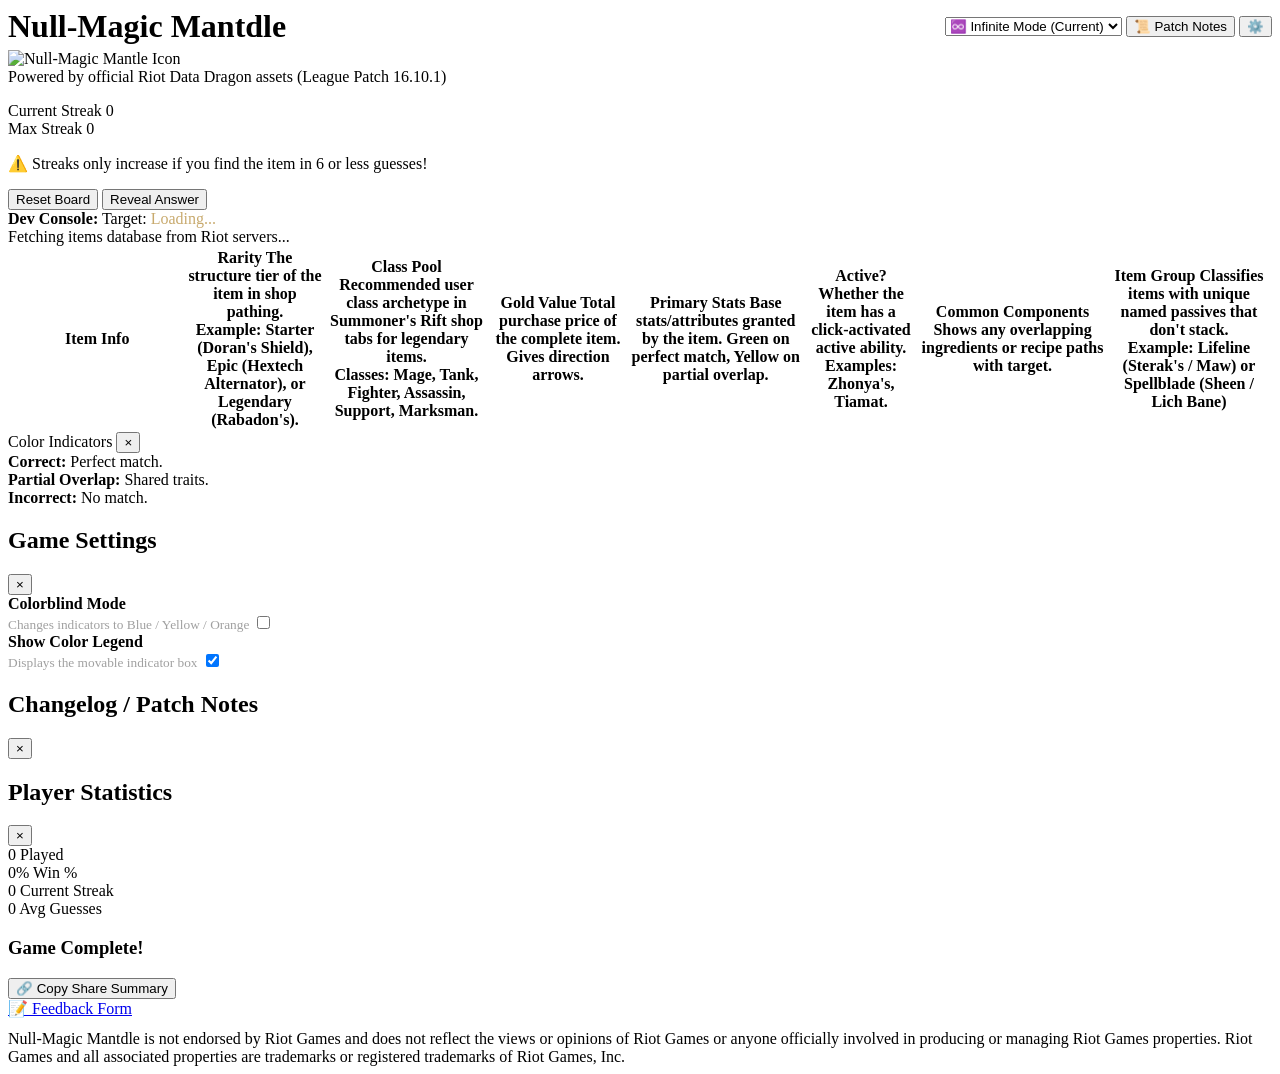
==== commit 56828226: "Add files via upload" ====
--- a/infinite-mode.html
+++ b/infinite-mode.html
@@ -1,1737 +1,223 @@
-<!DOCTYPE html>
-<html lang="en">
-<head>
-    <meta charset="UTF-8">
-    <meta name="viewport" content="width=device-width, initial-scale=1.0">
-    <title>Null-Magic Mantdle</title>
-    <style>
-        body {
-            font-family: 'Segoe UI', Tahoma, Geneva, Verdana, sans-serif;
-            background-color: #121214;
-            color: #ffffff;
-            display: flex;
-            flex-direction: column;
-            align-items: center;
-            padding: 20px;
-        }
-        h1 { color: #f0e6d2; margin-bottom: 5px; font-size: 32px; font-weight: 700; letter-spacing: 0.5px; }
-        .subtitle { color: #a0a0a0; margin-bottom: 15px; }
-        
-        .title-icon {
-            width: 48px;
-            height: 48px;
-            border-radius: 6px;
-            border: 2px solid #c8aa6e;
-            box-shadow: 0 4px 10px rgba(0,0,0,0.4);
-            margin-bottom: 15px;
-        }
-
-        .game-container {
-            width: 100%;
-            max-width: 1050px;
-            text-align: center;
-        }
-
-        .dev-panel {
-            background-color: #1c1c22;
-            border: 1px dashed #c8aa6e;
-            padding: 10px;
-            margin-bottom: 20px;
-            border-radius: 4px;
-            display: none; 
-            justify-content: space-around;
-            align-items: center;
-        }
-        .dev-btn {
-            background-color: #c8aa6e;
-            color: #121214;
-            border: none;
-            padding: 8px 12px;
-            font-weight: bold;
-            cursor: pointer;
-            border-radius: 4px;
-        }
-        .dev-btn:hover { background-color: #e0ca9e; }
-
-        .input-area {
-            position: relative;
-            margin-bottom: 30px;
-            display: flex;
-            justify-content: center;
-        }
-        input {
-            width: 350px;
-            padding: 12px;
-            background-color: #1e1e22;
-            border: 2px solid #3c3c41;
-            color: white;
-            border-radius: 4px;
-            font-size: 16px;
-        }
-        input:focus { outline: none; border-color: #c8aa6e; }
-        input:disabled { background-color: #333; cursor: not-allowed;}
-        
-        .suggestions {
-            position: absolute;
-            top: 100%;
-            left: 50%;
-            transform: translateX(-50%);
-            width: 350px;
-            background: #1e1e22;
-            border: 1px solid #3c3c41;
-            border-top: none;
-            z-index: 10;
-            max-height: 200px;
-            overflow-y: auto;
-            text-align: left;
-            border-radius: 0 0 4px 4px;
-        }
-
-        .suggestions:empty {
-            border: none;
-        }
-        .suggestion-item {
-            padding: 10px;
-            cursor: pointer;
-            display: flex;
-            align-items: center;
-            gap: 10px;
-        }
-        .suggestion-item img { width: 24px; height: 24px; border-radius: 4px; }
-        .suggestion-item:hover { background-color: #2a2a30; color: #c8aa6e; }
-
-        .results-table {
-            width: 100%;
-            border-collapse: separate;
-            border-spacing: 6px;
-            margin-top: 20px;
-            perspective: 1000px;
-        }
-        th { 
-            color: #a0a0a0; 
-            font-weight: 600; 
-            padding-bottom: 5px; 
-            font-size: 13px; 
-            position: relative;
-            z-index: 30; 
-        }
-        
-        /* Tooltip Container Framework */
-        .tooltip {
-            cursor: help;
-            border-bottom: 1px dotted #777;
-            display: inline-block;
-        }
-        
-        .tooltip .tooltiptext {
-            visibility: hidden;
-            width: 210px;
-            background-color: #1c1c22;
-            color: #fff;
-            text-align: center;
-            border: 1px solid #c8aa6e;
-            border-radius: 5px;
-            padding: 8px 10px;
-            position: absolute;
-            z-index: 20;
-            bottom: 125%; 
-            left: 50%;
-            transform: translateX(-50%);
-            opacity: 0;
-            transition: opacity 0.2s ease, transform 0.2s ease;
-            font-size: 11px;
-            font-weight: normal;
-            line-height: 1.4;
-            box-shadow: 0 5px 15px rgba(0,0,0,0.6);
-            pointer-events: none;
-        }
-
-        .tooltip:hover .tooltiptext {
-            visibility: visible;
-            opacity: 1;
-            transform: translateX(-50%) translateZ(10px); 
-        }
-
-        td {
-            padding: 0;
-            text-align: center;
-            font-weight: bold;
-            font-size: 13px;
-            border-radius: 4px;
-            vertical-align: middle;
-            height: 80px;
-            background-color: transparent;
-        }
-        
-        .flip-container {
-            width: 100%;
-            height: 100%;
-            position: relative;
-            transform-style: preserve-3d;
-        }
-        
-        .flip-animate {
-            animation: wordleTopDownFlip 0.6s cubic-bezier(0.4, 0, 0.2, 1) forwards;
-        }
-
-        .card-front, .card-back {
-            position: absolute;
-            width: 100%;
-            height: 100%;
-            backface-visibility: hidden;
-            display: flex;
-            align-items: center;
-            justify-content: center;
-            border-radius: 4px;
-            box-shadow: 1px 1px 3px rgba(0,0,0,0.4);
-            box-sizing: border-box;
-            padding: 6px;
-        }
-
-        .card-front {
-            background-color: #1e1e22;
-            border: 1px solid #3c3c41;
-            color: #ffffff;
-        }
-
-        .card-back {
-            transform: rotateX(180deg);
-            color: #ffffff;
-            text-shadow: 1px 1px 2px rgba(0,0,0,0.6);
-            line-height: 1.3;
-        }
-
-        .item-cell { 
-            display: flex; 
-            flex-direction: column; 
-            align-items: center; 
-            gap: 6px; 
-            width: 100%;
-        }
-        .item-cell img { 
-            width: 36px; 
-            height: 36px; 
-            border-radius: 0px !important;
-            border: 1px solid #555; 
-            flex-shrink: 0;
-        }
-        .item-cell span {
-            font-size: 11px;
-            word-break: break-word;
-        }
-
-        .correct { background-color: #1c773e !important; } 
-        .partial { background-color: #b58900 !important; } 
-        .wrong { background-color: #aa3838 !important; }   
-
-        @keyframes wordleTopDownFlip {
-            0% { transform: rotateX(0deg); }
-            50% { transform: rotateX(90deg); } 
-            100% { transform: rotateX(180deg); }
-        }
-
-        .win-message {
-            color: #4bb543;
-            font-size: 24px;
-            font-weight: bold;
-            margin-top: 20px;
-            display: none;
-        }
-            
-        .legal-footer {
-            max-width: 800px;
-            text-align: center;
-            font-size: 11px;
-            color: rgba(255, 255, 255, 0.4);
-            line-height: 1.5;
-            margin-top: 50px;
-            padding: 15px 0;
-            margin-left: auto;
-            margin-right: auto;
-            border-top: 1px solid rgba(255, 255, 255, 0.05);
-            box-sizing: border-box;
-        }
-        .loading { font-size: 18px; color: #c8aa6e; }
-        
-        .patch-btn {
-            background: #2a2a30; 
-            color: #a0a0a0; 
-            border: 1px solid #3c3c41; 
-            padding: 6px 12px; 
-            border-radius: 4px; 
-            cursor: pointer; 
-            font-size: 12px;
-            margin-left: 8px;
-        }
-        .patch-btn:hover {
-            border-color: #c8aa6e;
-            color: #c8aa6e;
-        }
-
-        .modal-overlay {
-            display: none; 
-            position: fixed;
-            top: 0;
-            left: 0;
-            width: 100%;
-            height: 100%;
-            background-color: rgba(0, 0, 0, 0.75);
-            z-index: 100;
-            justify-content: center;
-            align-items: center;
-        }
-
-        .modal-content {
-            background-color: #1c1c22;
-            border: 1px solid #c8aa6e;
-            border-radius: 6px;
-            width: 90%;
-            max-width: 500px;
-            max-height: 80%;
-            overflow-y: auto;
-            padding: 20px;
-            box-shadow: 0 5px 25px rgba(0,0,0,0.8);
-            position: relative;
-            text-align: left;
-        }
-
-        .modal-header {
-            display: flex;
-            justify-content: space-between;
-            align-items: center;
-            border-bottom: 1px solid #3c3c41;
-            padding-bottom: 10px;
-            margin-bottom: 15px;
-        }
-
-        .modal-header h2 {
-            margin: 0;
-            color: #f0e6d2;
-            font-size: 20px;
-        }
-
-        .close-modal-btn {
-            background: transparent;
-            border: none;
-            color: #a0a0a0;
-            font-size: 20px;
-            cursor: pointer;
-        }
-        .close-modal-btn:hover { color: #ffffff; }
-
-        .patch-version {
-            color: #c8aa6e;
-            font-weight: bold;
-            margin-top: 15px;
-            margin-bottom: 5px;
-            font-size: 15px;
-        }
-        .patch-list {
-            margin: 0;
-            padding-left: 20px;
-            color: #e0e0e0;
-            font-size: 13px;
-            line-height: 1.5;
-        }
-        .header-toolbar {
-            display: flex;
-            align-items: center;
-            gap: 10px;
-        }
-
-        .mode-dropdown {
-            background: #2a2a30;
-            color: #e0e0e0;
-            border: 1px solid #3c3c41;
-            padding: 6px 12px;
-            border-radius: 4px;
-            font-size: 12px;
-            cursor: pointer;
-            outline: none;
-            font-weight: 600;
-        }
-        .mode-dropdown:hover {
-            border-color: #c8aa6e;
-            color: #c8aa6e;
-        }
-
-        .settings-btn {
-            background: #2a2a30;
-            color: #a0a0a0;
-            border: 1px solid #3c3c41;
-            padding: 6px 10px;
-            border-radius: 4px;
-            cursor: pointer;
-            font-size: 14px;
-        }
-        .settings-btn:hover {
-            border-color: #c8aa6e;
-            color: #c8aa6e;
-        }
-
-        .setting-row {
-            display: flex;
-            justify-content: space-between;
-            align-items: center;
-            padding: 12px 0;
-            border-bottom: 1px solid #3c3c41;
-        }
-        .setting-label {
-            font-size: 14px;
-            color: #e0e0e0;
-        }
-        .switch {
-            position: relative;
-            display: inline-block;
-            width: 44px;
-            height: 22px;
-        }
-        .switch input { display: none; }
-        .slider {
-            position: absolute;
-            cursor: pointer;
-            top: 0; left: 0; right: 0; bottom: 0;
-            background-color: #3c3c41;
-            transition: .3s;
-            border-radius: 22px;
-        }
-        .slider:before {
-            position: absolute;
-            content: "";
-            height: 16px;
-            width: 16px;
-            left: 3px;
-            bottom: 3px;
-            background-color: white;
-            transition: .3s;
-            border-radius: 50%;
-        }
-        
-        input:checked + .slider { background-color: #c8aa6e; }
-        input:checked + .slider:before { transform: translateX(22px); }
-
-        .infinite-stats-banner {
-            display: flex;
-            justify-content: space-around;
-            background: #1a1a1f;
-            border: 1px solid #3c3c41;
-            padding: 10px;
-            border-radius: 6px;
-            margin-bottom: 15px;
-            width: 100%;
-            font-size: 12px;
-        }
-        .infinite-controls-row {
-            display: flex;
-            gap: 10px;
-            margin-bottom: 15px;
-            width: 100%;
-        }
-        .game-btn {
-            flex: 1;
-            background: #1e1e24;
-            border: 1px solid #3c3c41;
-            color: #a0a0a0;
-            padding: 10px;
-            border-radius: 4px;
-            cursor: pointer;
-            font-weight: bold;
-            transition: all 0.2s ease;
-        }
-        .game-btn:hover {
-            border-color: #c8aa6e;
-            color: #fff;
-        }
-        .reveal-btn:hover {
-            border-color: #ff4655;
-            color: #ff4655;
-        }
-        .next-btn {
-            background: #c8aa6e;
-            color: #1a1a1f;
-            border-color: #c8aa6e;
-        }
-        .next-btn:hover {
-            background: #e2c282;
-            color: #1a1a1f;
-        }
-        
-        body.colorblind-mode .correct { background-color: #005fcc !important; } 
-        body.colorblind-mode .partial { background-color: #ffcc00 !important; color: #121214 !important; } 
-        body.colorblind-mode .wrong { background-color: #ff6b00 !important; } 
-
-        .streak-disclaimer {
-            color: #a0a0a0;
-            font-size: 11px;
-            font-style: italic;
-            margin-top: -10px;
-            margin-bottom: 15px;
-            text-align: center;
-        }
-
-        /* FLOATING DRAGGABLE COMPONENT GRAPHICS SHEET RULES */
-        .draggable-window {
-            position: fixed;
-            bottom: 20px;
-            right: 20px;
-            z-index: 999;
-            background: #1a1a1f;
-            border: 2px solid #3c3c41;
-            border-radius: 6px;
-            width: 260px;
-            box-shadow: 0 4px 15px rgba(0,0,0,0.5);
-        }
-        .legend-header {
-            background: #24242a;
-            border-bottom: 1px solid #3c3c41;
-            padding: 8px 12px;
-            cursor: move;
-            display: flex;
-            justify-content: space-between;
-            align-items: center;
-            color: #c8aa6e;
-            font-size: 12px;
-            font-weight: bold;
-            text-transform: uppercase;
-            letter-spacing: 0.5px;
-            user-select: none;
-        }
-        .legend-close-x {
-            background: none;
-            border: none;
-            color: #a0a0a0;
-            font-size: 16px;
-            cursor: pointer;
-            line-height: 1;
-            padding: 0;
-        }
-        .legend-close-x:hover {
-            color: #ff4655;
-        }
-        .legend-body {
-            padding: 12px;
-            text-align: left;
-        }
-        .legend-row-item {
-            display: flex;
-            align-items: center;
-            gap: 10px;
-            margin-bottom: 8px;
-            font-size: 12px;
-            color: #a0a0a0;
-        }
-        .legend-row-item:last-child {
-            margin-bottom: 0;
-        }
-        .legend-indicator-box {
-            width: 14px;
-            height: 14px;
-            border-radius: 3px;
-            flex-shrink: 0;
-        }
-    </style>
-</head>
-<body>
-
-    <div class="game-container">
-        <div style="display: flex; justify-content: space-between; align-items: center; margin-bottom: 5px; width: 100%;">
-            <h1 style="margin: 0;">Null-Magic Mantdle</h1>
-            <div class="header-toolbar">
-                <select id="modeSelect" class="mode-dropdown" onchange="location = this.value;">
-                    <option value="https://lie8.github.io/Null-Magic-Mantdle/"> ☀️ Daily Mode </option>
-                    <option value="https://lie8.github.io/Null-Magic-Mantdle/infinite-mode.html" selected> ♾️ Infinite Mode (Current) </option>
-                    <option value="https://lie8.github.io/Null-Magic-Mantdle/null-magic-mantdle (Patch 14.23.1 Stable).html">📜 Old Alpha Version</option>
-                </select>
-
-                <button id="patchNotesBtn" class="patch-btn" style="margin: 0;">📜 Patch Notes</button>
-                
-                <button id="toggleDevBtn" style="background: #2a2a30; color: #a0a0a0; border: 1px solid #3c3c41; padding: 6px 12px; border-radius: 4px; cursor: pointer; font-size: 12px;">
-                    🛠️ Toggle Dev Panel
-                </button>
-
-                <button id="openSettingsBtn" class="settings-btn">⚙️</button>
-            </div>
-        </div>
-        <img class="title-icon" src="https://ddragon.leagueoflegends.com/cdn/14.23.1/img/item/1033.png" alt="Null-Magic Mantle Icon">
-        <p class="subtitle" style="text-align: left; margin-top: 0;">Powered by official Riot Data Dragon assets (League Patch 16.10.1)</p>
-
-        <div class="infinite-stats-banner" id="infiniteStatsBanner">
-            <div class="stat-box">Current Streak <span id="infCurrentStreak" class="stat-val">0</span></div>
-            <div class="stat-box">Max Streak <span id="infMaxStreak" class="stat-val">0</span></div>
-        </div>
-        <p class="streak-disclaimer">⚠️ Streaks only increase if you find the item in 6 or less guesses!</p>
-
-        <div class="infinite-controls-row">
-            <button id="resetBtn" class="game-btn">Reset Board</button>
-            <button id="revealBtn" class="game-btn reveal-btn">Reveal Answer</button>
-            <button id="nextRoundBtn" class="game-btn next-btn" style="display: none;">Next Round ➡️</button>
-        </div>
-
-        <div class="dev-panel" id="devPanel">
-            <div><strong>Dev Console:</strong> Target Answer: <span id="devTarget" style="color:#c8aa6e;">Loading...</span></div>
-        </div>
-
-        <div id="loadingText" class="loading">Fetching current items database from Riot servers...</div>
-
-        <div class="input-area" id="gameplayArea" style="display:none;">
-            <input type="text" id="itemInput" placeholder="Type any item (e.g., Trinity Force, Long Sword...)" autocomplete="off">
-            <div id="suggestions" class="suggestions"></div>
-        </div>
-
-        <div id="winMessage" class="win-message"></div>
-        
-        <table class="results-table">
-            <thead>
-                <tr>
-                    <th style="width: 14%;">Item Info</th>
-                    <th style="width: 11%;">
-                        <div class="tooltip">Rarity
-                            <span class="tooltiptext">The structure tier of the item in shop pathing.<br><b>Example:</b> Starter (Doran's Shield), Epic (Hextech Alternator), or Legendary (Rabadon's).</span>
-                        </div>
-                    </th>
-                    <th style="width: 13%;">
-                        <div class="tooltip">Class Pool
-                            <span class="tooltiptext">Recommended user class archetype in Summoner's Rift shop tabs for legendary items.<br><b>Classes:</b> Mage, Tank, Fighter, Assassin, Support, Marksman.</span>
-                        </div>
-                    </th>
-                    <th style="width: 11%;">
-                        <div class="tooltip">Gold Value
-                            <span class="tooltiptext">Total purchase price of the complete item. Gives direction arrows.</span>
-                        </div>
-                    </th>
-                    <th style="width: 14%;">
-                        <div class="tooltip">Primary Stats
-                            <span class="tooltiptext">Base stats/attributes grants by the item. Green on perfect match, Yellow on any partial elements.</span>
-                        </div>
-                    </th>
-                    <th style="width: 9%;">
-                        <div class="tooltip">Active?
-                            <span class="tooltiptext">Whether the item possesses a click-activated active ability. <br><b>Examples:</b> Zhonya's, Tiamat.</span>
-                        </div>
-                    </th>
-                    <th style="width: 15%;">
-                        <div class="tooltip">Common Components
-                            <span class="tooltiptext">Shows any overlapping ingredients or recipes share path with target.</span>
-                        </div>
-                    </th>
-                    <th style="width: 13%;">
-                        <div class="tooltip">Item Group
-                            <span class="tooltiptext">Classifies items with unique named passives or properties that do not stack with each other.<br><b>Example:</b> Lifeline (Sterak's / Maw) or Spellblade (Sheen / Lich Bane)</span>
-                        </div>
-                    </th>
-                </tr>
-            </thead>
-            <tbody id="resultsBody"></tbody>
-        </table>
-    </div>
-
-    <div class="color-indicators-legend draggable-window" id="colorLegend">
-        <div class="legend-header" id="colorLegendHeader">
-            <span>Color Indicators</span>
-            <button id="closeLegendBtn" class="legend-close-x">&times;</button>
-        </div>
-        <div class="legend-body">
-            <div class="legend-row-item">
-                <div class="legend-indicator-box correct"></div>
-                <span><b>Correct:</b> Perfect match.</span>
-            </div>
-            <div class="legend-row-item">
-                <div class="legend-indicator-box partial"></div>
-                <span><b>Partial Overlap:</b> Shared traits.</span>
-            </div>
-            <div class="legend-row-item">
-                <div class="legend-indicator-box wrong"></div>
-                <span><b>Incorrect:</b> No match.</span>
-            </div>
-        </div>
-    </div>
-
-    <div id="patchNotesModal" class="modal-overlay">
-        <div class="modal-content">
-            <div class="modal-header">
-                <h2>Changelog / Patch Notes</h2>
-                <button id="closeModalBtn" class="close-modal-btn">&times;</button>
-            </div>
-            <div id="patchNotesContainer"></div>
-        </div>
-    </div>
-
-    <div id="settingsModal" class="modal-overlay">
-        <div class="modal-content" style="max-width: 400px;">
-            <div class="modal-header">
-                <h2>Game Settings</h2>
-                <button id="closeSettingsBtn" class="close-modal-btn">&times;</button>
-            </div>
-            
-            <div class="setting-row">
-                <span class="setting-label"><b>Colorblind Mode</b><br><small style="color:#a0a0a0;">Changes indicators to Blue / Yellow / Orange</small></span>
-                <label class="switch">
-                    <input type="checkbox" id="colorblindToggle">
-                    <span class="slider"></span>
-                </label>
-            </div>
-
-            <div class="setting-row">
-                <span class="setting-label"><b>Show Color Legend</b><br><small style="color:#a0a0a0;">Displays the movable indicator box layer</small></span>
-                <label class="switch">
-                    <input type="checkbox" id="legendToggle" checked>
-                    <span class="slider"></span>
-                </label>
-            </div>
-        </div>
-    </div>
-
-    <footer class="legal-footer">
-        <div style="margin-bottom: 12px;">
-            <a href="https://www.youtube.com/watch?v=-vH2b55TSHI" target="_blank" style="color: #c8aa6e; text-decoration: none; font-weight: 600; font-size: 13px; letter-spacing: 0.5px;">
-                📝 Feedback Form (WIP)
-            </a>
-        </div>
-        
-        Null-Magic Mantdle is not endorsed by Riot Games and does not reflect the views or opinions of Riot Games or anyone officially involved in producing or managing Riot Games properties. Riot Games and all associated properties are trademarks or registered trademarks of Riot Games, Inc.
-    </footer>
-
-    <script>
-const PATCH_VERSION = "16.10.1"; 
-const API_URL = `https://ddragon.leagueoflegends.com/cdn/${PATCH_VERSION}/data/en_US/item.json`;
-const IMG_BASE = `https://ddragon.leagueoflegends.com/cdn/${PATCH_VERSION}/img/item/`;
-
-let totalGuessesCount = 0;
-let activeGuesses = [];
-let secretItem;
-
-const ITEM_GROUP_MAP = {
-    "Annul": ["Verdant Barrier", "Banshee's Veil", "Edge of Night"],
-    "Blight": ["Blighting Jewel", "Bloodletter's Curse", "Cryptbloom", "Terminus", "Void Staff"],
-    "Boots": ["Berserker's Greaves", "Boots", "Boots of Swiftness", "Ionian Boots of Lucidity", "Mercury's Treads", "Plated Steelcaps", "Slightly Magical Boots", "Sorcerer's Shoes", "Symbiotic Soles", "Synchronized Souls", "Zephyr"],
-    "Dirk": ["Serrated Dirk"],
-    "Elixir": ["Elixir of Iron", "Elixir of Sorcery", "Elixir of Wrath"],
-    "Eternity": ["Catalyst of Aeons", "Rod of Ages"],
-    "Fatality": ["Last Whisper", "Black Cleaver", "Lord Dominik's Regards", "Mortal Reminder", "Serylda's Grudge", "Terminus"],
-    "Glory": ["Dark Seal", "Mejai's Soulstealer"],
-    "Guardian": ["Guardian's Blade", "Guardian's Hammer", "Guardian's Horn", "Guardian's Orb"],
-    "Hydra": ["Tiamat", "Profane Hydra", "Ravenous Hydra", "Stridebreaker", "Titanic Hydra"],
-    "Immolate": ["Bami's Cinder", "Sunfire Aegis", "Hollow Radiance"],
-    "Jungle / Support": ["Bounty of Worlds", "Bloodsong", "Celestial Opposition", "Dream Maker", "Gustwalker Hatchling", "Mosstomper Seedling", "Scorchclaw Pup", "Solstice Sleigh", "Zaz'Zak's Realmspike"],
-    "Lifeline": ["Archangel's Staff", "Hexdrinker", "Immortal Shieldbow", "Maw of Malmortius", "Seraph's Embrace", "Sterak's Gage", "Protoplasm Harness"],
-    "Manaflow": ["Archangel's Staff", "Fimbulwinter", "Manamune", "Muramana", "Seraph's Embrace", "Tear of the Goddess", "Winter's Approach"],
-    "Momentum": ["Dead Man's Plate", "Trailblazer"],
-    "Potion": ["Health Potion", "Refillable Potion"],
-    "Quicksilver": ["Mercurial Scimitar", "Quicksilver Sash"],
-    "Sightstone": ["Watchful Wardstone", "Vigilant Wardstone"],
-    "Spellblade": ["Sheen", "Bloodsong", "Iceborn Gauntlet", "Lich Bane", "Trinity Force", "Dusk and Dawn"],
-    "Starter": ["Doran's Blade", "Doran's Ring", "Doran's Shield", "Gustwalker Hatchling", "Mosstomper Seedling", "Scorchclaw Pup", "World Atlas", "Runic Compass"],
-    "Stasis": ["Seeker's Armguard", "Shattered Armguard", "Zhonya's Hourglass"]
-};
-
-const ITEM_CLASS_MAPS = {
-    Mage: [
-        "Archangel's Staff", "Banshee's Veil", "Bloodletter's Curse", "Blackfire Torch", "Cosmic Drive", "Cryptbloom", 
-        "Hextech Gunblade", "Hextech Rocketbelt", "Horizon Focus", "Liandry's Torment", "Lich Bane", 
-        "Luden's Companion", "Malignance", "Morellonomicon", "Nashor's Tooth", "Perplexity", 
-        "Rabadon's Deathcap", "Riftmaker", "Rite of Ruin", "Rod of Ages", "Rylai's Crystal Scepter", 
-        "Shadowflame", "Stormsurge", "Sword of Blossoming Dawn", "Void Staff", "Wordless Promise", "Zhonya's Hourglass",
-        "Mejai's Soulstealer", "Actualizer", "Luden's Echo"
-    ],
-    Support: [
-        "Abyssal Mask", "Ardent Censer", "Chemtech Putrifier", "Dawncore", "Echoes of Helia", 
-        "Frozen Heart", "Imperial Mandate", "Knight's Vow", "Locket of the Iron Solari", "Mikael's Blessing", 
-        "Moonstone Renewer", "Redemption", "Rite of Ruin", "Shurelya's Battlesong", 
-        "Staff of Flowing Water", "Sword of Blossoming Dawn", "Thornmail", "Wordless Promise", "Zeke's Convergence", 
-        "Whispering Circlet", "Morellonomicon", "Bandlepipes"
-    ],
-    Tank: [
-        "Abyssal Mask", "Anathema's Chains", "Bloodletter's Curse", "Dead Man's Plate", "Force of Nature", 
-        "Frozen Heart", "Heartsteel", "Hollow Radiance", "Iceborn Gauntlet", "Jak'Sho, The Protean", 
-        "Kaenic Rookern", "Knight's Vow", "Locket of the Iron Solari", "Overlord's Bloodmail", "Randuin's Omen", "Spirit Visage", 
-        "Sterak's Gage", "Sunfire Aegis", "Thornmail", "Titanic Hydra", "Trailblazer", "Unending Despair", 
-        "Warmog's Armor", "Winter's Approach", "Zeke's Convergence", "Bandlepipes", "Protoplasm Harness"
-    ],
-    Marksman: [
-        "Atma's Reckoning", "Blade of the Ruined King", "Bloodthirster", "Essence Reaver", "Guardian Angel", 
-        "Guinsoo's Rageblade", "Immortal Shieldbow", "Infinity Edge", "Kraken Slayer", "Lord Dominik's Regards", 
-        "Manamune", "Maw of Malmortius", "Mercurial Scimitar", "Mortal Reminder", "Nashor's Tooth", 
-        "Navori Flickerblade", "Phantom Dancer", "Rapid Firecannon", "Runaan's Hurricane", "Statikk Shiv", 
-        "Terminus", "The Collector", "Wit's End", "Yun Tal Wildarrows", "Zephyr", "Stormrazor", "Fiendhunter Bolts",
-        "Hexoptics C44"
-    ],
-    Assassin: [
-        "Axiom Arc", "Chempunk Chainsword", "Edge of Night", "Guardian Angel", "Hellfire Hatchet", 
-        "Hextech Gunblade", "Hubris", "Manamune", "Maw of Malmortius", "Opportunity", "Profane Hydra", 
-        "Serpent's Fang", "Serylda's Grudge", "Spectral Cutlass", "The Collector", "Voltaic Cyclosword", "Youmuu's Ghostblade",
-        "Bastionbreaker"
-    ],
-    Fighter: [
-        "Atma's Reckoning", "Black Cleaver", "Blade of the Ruined King", "Chempunk Chainsword", "Death's Dance", 
-        "Dead Man's Plate", "Eclipse", "Experimental Hexplate", "Guardian Angel", "Hullbreaker", 
-        "Iceborn Gauntlet", "Manamune", "Maw of Malmortius", "Overlord's Bloodmail", "Ravenous Hydra", "Spear of Shojin", 
-        "Sterak's Gage", "Stridebreaker", "Sundered Sky", "Terminus", "Titanic Hydra", "Trinity Force", "Wit's End", "Zephyr", "Dusk and Dawn",
-        "Endless Hunger", "Bloodthirster"
-    ]
-};
-
-function getItemGroupName(itemName) {
-    for (const [groupName, items] of Object.entries(ITEM_GROUP_MAP)) {
-        if (items.includes(itemName)) {
-            return groupName;
-        }
-    }
-    return "None";
-}
-
-function processItemStats(details) {
-    const statsList = [];
-    const s = details.stats || {};
-    const text = details.description ? details.description.toLowerCase() : "";
-
-    if (s.FlatPhysicalDamageMod > 0) statsList.push("AD");
-    if (s.FlatMagicDamageMod > 0) statsList.push("AP");
-    if (s.FlatArmorMod > 0) statsList.push("Armor");
-    if (s.FlatSpellBlockMod > 0) statsList.push("MR");
-    if (s.PercentAttackSpeedMod > 0) statsList.push("Attack Speed");
-    if (s.FlatCritChanceMod > 0) statsList.push("Crit");
-    if (s.FlatMPPoolMod > 0 || s.FlatMPMod > 0) statsList.push("Mana");
-    if (s.FlatMovementSpeedMod > 0 || s.PercentMovementSpeedMod > 0) statsList.push("Move Speed");
-    if (s.FlatHPPoolMod > 0) statsList.push("Health");
-
-    const statsBlockMatch = text.match(/<stats>([\s\S]*?)<\/stats>/);
-    if (statsBlockMatch) {
-        const statsSectionText = statsBlockMatch[1];
-        if (statsSectionText.includes("ability haste")) statsList.push("Haste");
-        if (statsSectionText.includes("armor penetration") || statsSectionText.includes("armor pen")) statsList.push("Armor Pen");
-        if (statsSectionText.includes("magic penetration") || statsSectionText.includes("magic pen")) statsList.push("Magic Pen");
-        if (statsSectionText.includes("lethality")) statsList.push("Lethality");
-        if (statsSectionText.includes("life steal") || statsSectionText.includes("lifesteal")) statsList.push("Lifesteal");
-        if (statsSectionText.includes("omnivamp")) statsList.push("Omnivamp");
-        if (statsSectionText.includes("base health regen") || statsSectionText.includes("health regeneration")) statsList.push("Health Regen");
-        if (statsSectionText.includes("base mana regen") || statsSectionText.includes("mana regeneration")) statsList.push("Mana Regen");
-        if (statsSectionText.includes("heal and shield power")) statsList.push("Heal/Shield Power");
-        if (statsSectionText.includes("tenacity")) statsList.push("Tenacity");
-    }
-
-    const uniqueStats = [...new Set(statsList)];
-    return uniqueStats.length > 0 ? uniqueStats : ["None"];
-}
-
-function deriveItemClass(itemName, tags) {
-    if (itemName.includes("Doran's")) return ["Doran's Item"];
-    if (tags.includes("Boots") || itemName.includes("Boots") || itemName === "Plated Steelcaps" || itemName === "Mercury's Treads") {
-        return ["Boots"];
-    }
-    
-    const assignedClasses = [];
-    const lowerItemName = itemName.toLowerCase();
-
-    for (const [className, itemNamesList] of Object.entries(ITEM_CLASS_MAPS)) {
-        const lowerClassList = itemNamesList.map(name => name.toLowerCase());
-        if (lowerClassList.includes(lowerItemName)) {
-            assignedClasses.push(className);
-        }
-    }
-    return assignedClasses.length > 0 ? assignedClasses : ["N/A"];
-}
-
-// --- STATIC EXCLUSION CONFIGURATIONS ---
-const EXCLUDED_BOOT_NAMES = [
-    "Zephyr", "Gunmetal Greaves", "Dreadnought Striders", "Relentless Pursuit",
-    "Armored Advance", "Noxian Fervor", "Noxian Gait", "Noxian Might", "Immortal Path",
-    "Spellslinger's Shoes", "Swiftmarch", "Crimson Lucidity", " Chainlaced Crushers"
-];
-
-const EXCLUDED_ARENA_NAMES = [
-    "Prismatic", "Anima Visage", "Perplexity", "Rite of Ruin", "Sword of Blossoming Dawn",
-    "Wordless Promise", "Atma's Reckoning", "Trailblazer", "Symbiotic Soles", 
-    "Virtue of the Triforce", "Cyclonic Slicers", "Fish Tank", "Radiant Virtue"
-];
-
-const CUSTOM_EXCLUDED_ITEMS = new Set([
-    "Black Hole Gauntlet", "Cloak of Starry Night", "Crown of the Shattered Queen", 
-    "Cruelty", "Darksteel Talons", "Decapitator", "Demon King's Crown", "Demonic Embrace", 
-    "Detonation Orb", "Diamond-Tipped Spear", "Divine Sunderer", "Dragonheart", 
-    "Duskblade of Draktharr", "Eleisa's Miracle", "Empyrean Promise", "Everfrost", 
-    "Flesheater", "Force of Entropy", "Fulmination", "Galeforce", "Gambler's Blade", 
-    "Gargoyle Stoneplate", "Goredrinker", "Hamstringer", "Hemomancer's Helm", 
-    "Hexbolt Companion", "Innervating Locket", "Kinkou Jitte", "Lightning Rod", 
-    "Mirage Blade", "Moonflair Spellblade", "Night Harvester", "Prowler's Claw", 
-    "Puppeteer", "Pyromancer's Cloak", "Radiant Virtue", "Reality Fracture", 
-    "Reaper's Toll", "Regicide", "Reverberation", "Runecarver", "Sanguine Gift", 
-    "Shield of Molten Stone", "Sword of the Divine", "Talisman of Ascension", 
-    "Turbo Chemtank", "Twilight's Edge", "Twin Mask", "Veigar's Talisman of Ascension"
-]);
-
-const EXCLUDED_NAME_KEYWORDS = [
-    "AHR-", "Gangplank Placeholder", "Rune Weaver", "Bounty", 
-    "Scorchclaw", "Gustwalker", "Mosstomper", "Guardian's "
-];
-
-// --- CORE HELPER UTILITIES ---
-
-/**
- * Validates if an item should be allowed in the gameplay pool.
- */
-function shouldExcludeItem(details, data) {
-    const itemName = details.name;
-    const tags = details.tags || [];
-    const descLower = details.description ? details.description.toLowerCase() : "";
-
-    // 1. Core API Flag Checks
-    if (!details.maps || details.maps["11"] !== true) return true;
-    if (details.inStore === false || details.hideFromAll === true) return true;
-    if (details.gold && details.gold.purchasable === false) return true;
-    if (details.requiredChampion || details.requiredAlly) return true;
-
-    // 2. Map Mode & Game Variant Filters
-    if (descLower.includes("arena") || descLower.includes("nexus blitz") || 
-        descLower.includes("prismatic item") || descLower.includes("anvil")) return true;
-
-    // 3. Strict String/Set Matching
-    if (CUSTOM_EXCLUDED_ITEMS.has(itemName)) return true;
-    if (EXCLUDED_ARENA_NAMES.some(name => itemName.includes(name))) return true;
-    if (EXCLUDED_NAME_KEYWORDS.some(kw => itemName.includes(kw))) return true;
-
-    // 4. Consumable and Vision Filters
-    if (tags.includes("Consumable") || tags.includes("Vision") || 
-        ["Potion", "Elixir", "Ward", "Scarecrow"].some(kw => itemName.includes(kw))) return true;
-
-    // 5. Tier 3 Boot Verification Rules
-    if (descLower.includes("level 15 required") || descLower.includes("requires level 15") || 
-        descLower.includes("blessing of noxus") || descLower.includes("feats of strength")) return true;
-
-    if (EXCLUDED_BOOT_NAMES.some(bootName => itemName.includes(bootName))) return true;
-
-    // Check nested boot recursion (Tier 3 check)
-    if (details.from && tags.includes("Boots")) {
-        for (const parentId of details.from) {
-            const parentItem = data[parentId];
-            if (parentItem?.from) {
-                for (const grandParentId of parentItem.from) {
-                    if (grandParentId === "1001" || grandParentId === "2422") return true;
-                }
-            }
-        }
-    }
-
-    return false; // Item is safe to keep!
-}
-
-/**
- * Calculates the appropriate tier of an item based on properties.
- */
-function determineItemTier(itemName, totalGold, tags, itemClasses, details) {
-    if (itemName.includes("Doran's")) return "Starter";
-    if (!itemClasses.includes("Boots") && !itemClasses.includes("N/A")) return "Legendary";
-    if (totalGold >= 2000) return "Legendary";
-    
-    const commonBaseItems = [
-        "Slightly Magical Boots", "Boots", "B.F. Sword", "B. F. Sword", "Needlessly Large Rod", 
-        "Long Sword", "Dagger", "Ruby Crystal", "Amplifying Tome", "Faerie Charm", 
-        "Sapphire Crystal", "Cloth Armor", "Null-Magic Mantle"
-    ];
-    if (commonBaseItems.includes(itemName)) return "Common";
-    
-    if (tags.includes("Lane") || tags.includes("Jungle") || 
-        (totalGold <= 450 && (tags.includes("HealthRegen") || tags.includes("ManaRegen")))) {
-        return "Starter";
-    }
-    
-    if (totalGold >= 900 || tags.includes("Boots") || (totalGold > 500 && details.from?.length > 0)) {
-        return "Epic";
-    }
-    
-    return "Common";
-}
-
-// --- MAIN ENGINE INITIALIZATION ---
-
-async function initializeGameEngine() {
-    try {
-        const response = await fetch(API_URL);
-        const rawPayload = await response.json();
-        const data = rawPayload.data;
-
-        completeItemPool = [];
-        indexedItemMap = data;
-
-        // Track parsed items by name to instantly prevent duplicates
-        const processedNames = new Set();
-
-        for (const [id, details] of Object.entries(data)) {
-            const itemName = details.name;
-
-            // Skip instantly if duplicate or fails filter rules
-            if (processedNames.has(itemName)) continue;
-            if (shouldExcludeItem(details, data)) continue;
-
-            processedNames.add(itemName);
-
-            const tags = details.tags || [];
-            const totalGold = details.gold ? details.gold.total : 0;
-            const descLower = details.description ? details.description.toLowerCase() : "";
-            
-            const itemClasses = deriveItemClass(itemName, tags);
-            const itemTier = determineItemTier(itemName, totalGold, tags, itemClasses, details);
-
-            // Build clean recipe array safely
-            const cleanRecipe = [];
-            if (details.from) {
-                const uniqueSet = new Set();
-                details.from.forEach(childId => {
-                    if (data[childId]) uniqueSet.add(data[childId].name);
-                });
-                cleanRecipe.push(...uniqueSet);
-            }
-
-            const hasActiveEffect = /\bactive\b/.test(descLower);
-
-            completeItemPool.push({
-                id: id,
-                name: itemName,
-                tier: itemTier,
-                class: itemClasses,
-                group: getItemGroupName(itemName),
-                cost: totalGold,
-                stats: processItemStats(details), 
-                hasActive: hasActiveEffect,
-                recipe: cleanRecipe,
-                imgUrl: IMG_BASE + details.image.full
-            });
-        }
-
-        // Sort pool alphabetically
-        completeItemPool.sort((a, b) => a.name.localeCompare(b.name));
-
-        // Render game layout viewports
-        document.getElementById("loadingText").style.display = "none";
-        document.getElementById("gameplayArea").style.display = "flex";
-
-        initInfiniteRound();
-
-    } catch (error) {
-        console.error("Initialization fault detected:", error);
-        document.getElementById("loadingText").textContent = "API error occurs. Check configuration variables.";
-    }
-}
-
-function pickWeightedSecretItem() {
-    const roll = Math.floor(Math.random() * 100) + 1; 
-    let targetPool = [];
-
-    if (roll <= 75) {
-        targetPool = completeItemPool.filter(i => i.tier === "Legendary");
-    } else if (roll <= 95) {
-        targetPool = completeItemPool.filter(i => i.tier === "Epic");
-    } else {
-        targetPool = completeItemPool.filter(i => i.tier === "Common" || i.tier === "Starter");
-    }
-
-    if (targetPool.length === 0) targetPool = completeItemPool;
-    secretItem = targetPool[Math.floor(Math.random() * targetPool.length)];
-    
-    document.getElementById("devTarget").textContent = `${secretItem.name} (${secretItem.tier})`;
-}
-// --- INFINITE MODE DATA MANAGEMENT & RESTORATION ENGINE ---
-
-const revealBtn = document.getElementById('revealBtn');
-const nextRoundBtn = document.getElementById('nextRoundBtn');
-
-
-
-function saveInfiniteState() {
-    const history = getInfiniteHistory();
-    history.savedGuesses = activeGuesses.map(g => g.id);
-    localStorage.setItem('mantdleInfiniteHistory', JSON.stringify(history));
-}
-
-
-function getInfiniteHistory() {
-    let history = JSON.parse(localStorage.getItem('mantdleInfiniteHistory'));
-    if (!history) {
-        history = {
-            currentStreak: 0,
-            maxStreak: 0,
-            hasFinishedRound: false,
-            savedGuesses: [],
-            currentSecretId: ""
-        };
-        localStorage.setItem('mantdleInfiniteHistory', JSON.stringify(history));
-    }
-    return history;
-}
-
-function syncInfiniteDashboardVisuals() {
-    const history = getInfiniteHistory();
-    document.getElementById('infCurrentStreak').textContent = history.currentStreak;
-    document.getElementById('infMaxStreak').textContent = history.maxStreak;
-}
-
-function initInfiniteRound() {
-    const history = getInfiniteHistory();
-    syncInfiniteDashboardVisuals();
-
-    // Reset runtime DOM scratchpads
-    resultsBody.innerHTML = '';
-    activeGuesses = [];
-    totalGuessesCount = 0;
-    input.disabled = false;
-    input.value = '';
-    suggestionsBox.innerHTML = '';
-    winMessage.style.display = 'none';
-    nextRoundBtn.style.display = 'none';
-    
-    // Reset Reveal Button state visuals
-    revealBtn.disabled = false;
-    revealBtn.style.opacity = '1';
-
-    // Restores active target parameters or rolls a fresh assignment seed
-    if (history.currentSecretId) {
-        secretItem = completeItemPool.find(item => item.id === history.currentSecretId);
-    }
-    
-    if (!secretItem) {
-        pickWeightedSecretItem(); // Rolls a brand new random item
-        history.currentSecretId = secretItem.id;
-        history.hasFinishedRound = false;
-        history.savedGuesses = [];
-        localStorage.setItem('mantdleInfiniteHistory', JSON.stringify(history));
-    }
-
-    document.getElementById("devTarget").textContent = `${secretItem.name} (${secretItem.tier})`;
-
-    // Rebuild active attempts from storage on page initialization
-    if (history.savedGuesses && history.savedGuesses.length > 0) {
-        history.savedGuesses.forEach(itemId => {
-            const historicalItem = completeItemPool.find(i => i.id === itemId);
-            if (historicalItem) {
-                renderGuessRowWithoutSaving(historicalItem);
-            }
-        });
-    }
-
-    // Freeze input interface parameters if user completed state profiles
-    if (history.hasFinishedRound) {
-        input.disabled = true;
-        nextRoundBtn.style.display = 'block';
-        revealBtn.style.opacity = '0.3';
-        revealBtn.disabled = true;
-        
-        const isWin = activeGuesses.some(g => g.name === secretItem.name);
-        if (isWin) {
-            const trackingWord = totalGuessesCount === 1 ? "guess" : "guesses";
-            winMessage.textContent = `🎉 Round Completed! Found ${secretItem.name} in ${totalGuessesCount} ${trackingWord}!`;
-        } else {
-            winMessage.textContent = `👁️ Revealed Answer: The target item was ${secretItem.name}.`;
-        }
-        winMessage.style.display = 'block';
-    }
-}
-
-const input = document.getElementById('itemInput');
-const suggestionsBox = document.getElementById('suggestions');
-const resultsBody = document.getElementById('resultsBody');
-const winMessage = document.getElementById('winMessage');
-
-// Tiny helper function to dynamically create item acronyms (ignoring punctuation/spaces)
-function getItemAcronym(name) {
-    return name.toLowerCase()
-        .split(/[\s'-]+/) // Splits by spaces, hyphens, or apostrophes
-        .filter(word => word.length > 0)
-        .map(word => word.charAt(0))
-        .join('');
-}
-
-input.addEventListener('input', () => {
-    const value = input.value.toLowerCase().trim();
-    suggestionsBox.innerHTML = '';
-    if (!value) return;
-
-    // Clean up the user input to ignore punctuation/spaces for the shortcut checks
-    const cleanValue = value.replace(/[\s'-]/g, '');
-
-    // HARDCODED BACKUP BOX (For slang/nicknames that don't match the first letters perfectly)
-    const shortcuts = {
-        "bork": "bladeoftheruinedking",
-        "botrk": "bladeoftheruinedking",
-        "dcap": "rabadonsdeathcap",
-        "qss": "quicksilversash",
-        "ldr": "lorddominiksregards",
-        "bv": "bansheesveil",
-        "bc": "bloodletterscurse",
-        "bg": "berserkersgreaves",
-        "sg": "seryldasgrudge",
-        "bc": "bamiscinder",
-        "sg": "steraksgage",
-        "wa": "wintersapproach",
-        "dmp": "deadmansplate",
-        "bt": "bloodthirster",
-        "roa": "rodofages"
-    };
-
-    const scoredItems = completeItemPool.map(item => {
-        const lowerName = item.name.toLowerCase();
-        const cleanName = lowerName.replace(/[\s'-]/g, '');
-        
-        let score = 0;
-
-        if (lowerName.startsWith(value)) {
-            score = 1; // Highest Priority: Name starts with search
-        } else if (lowerName.includes(` ${value}`) || lowerName.includes(`'${value}`) || lowerName.includes(`-${value}`)) {
-            score = 2; // Mid Priority: Word inside name starts with search
-        } else if (lowerName.includes(value)) {
-            score = 3; // Low Priority: Letters are found anywhere inside the name
-        } else {
-            // Low Priority Fallbacks: Requires at least 2 letters typed to prevent flooding
-            if (value.length >= 2) {
-                // Check A: Automatic Acronym generator engine
-                const autoAcronym = getItemAcronym(item.name);
-                
-                // Check B: Hardcoded manual slang box mapping
-                const matchesSlang = shortcuts[cleanValue] && cleanName === shortcuts[cleanValue];
-
-                if (autoAcronym.startsWith(value) || matchesSlang) {
-                    score = 4; // Lowest Priority: Put acronym/slang results at the bottom
-                }
-            }
-        }
-        return { item, score };
-    });
-
-    const filtered = scoredItems
-        .filter(match => match.score > 0)
-        .sort((a, b) => {
-            if (a.score !== b.score) {
-                return a.score - b.score; // Sorts 1 -> 2 -> 3 -> 4
-            }
-            return a.item.name.localeCompare(b.item.name); 
-        })
-        .map(match => match.item);
-    
-    filtered.slice(0, 8).forEach(item => { 
-        const div = document.createElement('div');
-        div.classList.add('suggestion-item');
-        
-        const img = document.createElement('img');
-        img.src = item.imgUrl;
-        
-        const span = document.createElement('span');
-        span.textContent = item.name;
-        
-        div.appendChild(img);
-        div.appendChild(span);
-        
-        div.addEventListener('click', () => {
-            submitGuess(item);
-            input.value = '';
-            suggestionsBox.innerHTML = '';
-        });
-        suggestionsBox.appendChild(div);
-    });
-});
-
-document.addEventListener('click', (e) => {
-    if (e.target !== input) suggestionsBox.innerHTML = '';
-});
-
-function createAnimatedCell(htmlContent, feedbackClass, staggerSeconds) {
-    const td = document.createElement('td');
-    
-    const container = document.createElement('div');
-    container.classList.add('flip-container');
-    
-    const front = document.createElement('div');
-    front.classList.add('card-front'); front.innerHTML = `<span>?</span>`;
-    
-    const back = document.createElement('div');
-    back.classList.add('card-back', feedbackClass);
-    if (typeof htmlContent === 'string') {
-        back.innerHTML = htmlContent;
-    } else {
-        back.appendChild(htmlContent);
-    }
-    
-    container.appendChild(front);
-    container.appendChild(back);
-    td.appendChild(container);
-    
-    setTimeout(() => {
-        container.classList.add('flip-animate');
-    }, staggerSeconds * 1000);
-
-    return td;
-}
-
-function submitGuess(guess) {
-    totalGuessesCount++;
-    const row = document.createElement('tr');
-    let delay = 0;
-    const step = 0.30; 
-
-    // 1. Item Info
-    const itemWrapper = document.createElement('div');
-    itemWrapper.classList.add('item-cell');
-    const icon = document.createElement('img');
-    icon.src = guess.imgUrl;
-    const label = document.createElement('span');
-    label.textContent = guess.name;
-    itemWrapper.appendChild(icon);
-    itemWrapper.appendChild(label);
-    
-    const nameClass = (guess.name === secretItem.name) ? 'correct' : 'wrong';
-    row.appendChild(createAnimatedCell(itemWrapper, nameClass, delay));
-    delay += step;
-
-    // 2. Rarity
-    const rarityClass = (guess.tier === secretItem.tier) ? 'correct' : 'wrong';
-    row.appendChild(createAnimatedCell(`<span>${guess.tier}</span>`, rarityClass, delay));
-    delay += step;
-
-    // 3. Class Pool
-    let classClass = 'wrong';
-    if (JSON.stringify(guess.class.sort()) === JSON.stringify(secretItem.class.sort())) {
-        classClass = 'correct';
-    } else if (guess.class.some(c => secretItem.class.includes(c)) && !guess.class.includes("N/A") && !guess.class.includes("Doran's Item")) {
-        classClass = 'partial';
-    }
-    row.appendChild(createAnimatedCell(`<span>${guess.class.join(', ')}</span>`, classClass, delay));
-    delay += step;
-
-    // 4. Gold Value
-    let goldContent = `<span>${guess.cost}</span>`;
-    const goldClass = (guess.cost === secretItem.cost) ? 'correct' : 'wrong';
-    if (guess.cost !== secretItem.cost) {
-        const arrow = guess.cost < secretItem.cost ? ' ⬆️' : ' ⬇️';
-        goldContent = `<span>${guess.cost}${arrow}</span>`;
-    }
-    row.appendChild(createAnimatedCell(goldContent, goldClass, delay));
-    delay += step;
-
-    // 5. Primary Stats
-    let statsClass = 'wrong';
-    if (JSON.stringify(guess.stats.sort()) === JSON.stringify(secretItem.stats.sort())) {
-        statsClass = 'correct';
-    } else if (guess.stats.some(s => secretItem.stats.includes(s)) && !guess.stats.includes("None")) {
-        statsClass = 'partial';
-    }
-    row.appendChild(createAnimatedCell(`<span>${guess.stats.join(', ')}</span>`, statsClass, delay));
-    delay += step;
-
-    // 6. Active?
-    const activeClass = (guess.hasActive === secretItem.hasActive) ? 'correct' : 'wrong';
-    const activeText = guess.hasActive ? "Yes" : "No";
-    row.appendChild(createAnimatedCell(`<span>${activeText}</span>`, activeClass, delay));
-    delay += step;
-
-    // 7. Common Components
-    let recipeText = "";
-    let recipeClass = 'wrong';
-    if (guess.name === secretItem.name) {
-        recipeText = guess.recipe.length > 0 ? guess.recipe.join(', ') : "Base Item";
-        recipeClass = 'correct';
-    } else if (secretItem.recipe.includes(guess.name)) {
-        recipeText = guess.name;
-        recipeClass = 'partial';
-    } else {
-        const sharedComponents = guess.recipe.filter(r => secretItem.recipe.includes(r));
-        if (sharedComponents.length > 0) {
-            recipeText = sharedComponents.join(', ');
-            recipeClass = 'partial';
-        } else {
-            recipeText = guess.recipe.length > 0 ? guess.recipe.join(', ') : "Base Item";
-            recipeClass = 'wrong';
-        }
-    }
-    row.appendChild(createAnimatedCell(`<span>${recipeText}</span>`, recipeClass, delay));
-    delay += step;
-
-    // 8. Item Group 
-    let groupClass = 'wrong';
-    const guessGroup = (guess.group || "").trim().toLowerCase();
-    const secretGroup = (secretItem.group || "").trim().toLowerCase();
-    const isGuessNone = (guessGroup === "" || guessGroup === "none");
-    const isSecretNone = (secretGroup === "" || secretGroup === "none");
-
-    if (guessGroup === secretGroup || (isGuessNone && isSecretNone)) {
-        groupClass = 'correct';
-    }
-    row.appendChild(createAnimatedCell(`<span>${guess.group}</span>`, groupClass, delay));
-
-    resultsBody.insertBefore(row, resultsBody.firstChild);
-    
-    // Save state adjustments to memory structures
-    activeGuesses.push(guess);
-    saveInfiniteState();
-
-    if (guess.name === secretItem.name) {
-        setTimeout(() => {
-            const trackingWord = totalGuessesCount === 1 ? "guess" : "guesses";
-            let reactionMessage = "";
-
-            if (totalGuessesCount >= 1 && totalGuessesCount <= 3) {
-                reactionMessage = `🔥 You're a Legend! You found ${secretItem.name} in just ${totalGuessesCount} ${trackingWord}!`;
-            } else if (totalGuessesCount >= 4 && totalGuessesCount <= 8) {
-                reactionMessage = `✨ Great job! You got ${secretItem.name} in ${totalGuessesCount} ${trackingWord}!`;
-            } else {
-                reactionMessage = `🎉 Well Done! You found ${secretItem.name} in ${totalGuessesCount} ${trackingWord}!`;
-            }
-
-            winMessage.textContent = reactionMessage;
-            winMessage.style.display = 'block';
-            input.disabled = true;
-            nextRoundBtn.style.display = 'block';
-
-            // --- PROCESS COMPREHENSIVE STREAK LOGIC ---
-            const history = getInfiniteHistory();
-            if (!history.hasFinishedRound) {
-                history.hasFinishedRound = true;
-                
-                // Only award the streak run if it was won in 6 guesses or less!
-                if (totalGuessesCount <= 6) {
-                    history.currentStreak++;
-                    if (history.currentStreak > history.maxStreak) {
-                        history.maxStreak = history.currentStreak;
-                    }
-                } else {
-                    // Won, but took more than 6 guesses -> breaks streak!
-                    history.currentStreak = 0; 
-                    alert("You found it! But because it took more than 6 guesses, your active win streak has reset.");
-                }
-
-                localStorage.setItem('mantdleInfiniteHistory', JSON.stringify(history));
-                syncInfiniteDashboardVisuals();
-            }
-        }, (delay + 0.6) * 1000);
-    }
-}
-// Re-renders guess logs instantly upon browser refreshes without trigger animations
-function renderGuessRowWithoutSaving(guess) {
-    activeGuesses.push(guess);
-    totalGuessesCount++;
-    const row = document.createElement('tr');
-
-    const itemWrapper = document.createElement('div');
-    itemWrapper.classList.add('item-cell');
-    const icon = document.createElement('img');
-    icon.src = guess.imgUrl;
-    const label = document.createElement('span');
-    label.textContent = guess.name;
-    itemWrapper.appendChild(icon);
-    itemWrapper.appendChild(label);
-    row.appendChild(createAnimatedCell(itemWrapper, (guess.name === secretItem.name) ? 'correct' : 'wrong', 0));
-
-    row.appendChild(createAnimatedCell(`<span>${guess.tier}</span>`, (guess.tier === secretItem.tier) ? 'correct' : 'wrong', 0));
-
-    let classClass = 'wrong';
-    if (JSON.stringify(guess.class.sort()) === JSON.stringify(secretItem.class.sort())) classClass = 'correct';
-    else if (guess.class.some(c => secretItem.class.includes(c)) && !guess.class.includes("N/A") && !guess.class.includes("Doran's Item")) classClass = 'partial';
-    row.appendChild(createAnimatedCell(`<span>${guess.class.join(', ')}</span>`, classClass, 0));
-
-    let goldContent = `<span>${guess.cost}</span>`;
-    if (guess.cost !== secretItem.cost) {
-        goldContent = `<span>${guess.cost}${guess.cost < secretItem.cost ? ' ⬆️' : ' ⬇️'}</span>`;
-    }
-    row.appendChild(createAnimatedCell(goldContent, (guess.cost === secretItem.cost) ? 'correct' : 'wrong', 0));
-
-    let statsClass = 'wrong';
-    if (JSON.stringify(guess.stats.sort()) === JSON.stringify(secretItem.stats.sort())) statsClass = 'correct';
-    else if (guess.stats.some(s => secretItem.stats.includes(s)) && !guess.stats.includes("None")) statsClass = 'partial';
-    row.appendChild(createAnimatedCell(`<span>${guess.stats.join(', ')}</span>`, statsClass, 0));
-
-    row.appendChild(createAnimatedCell(`<span>${guess.hasActive ? "Yes" : "No"}</span>`, (guess.hasActive === secretItem.hasActive) ? 'correct' : 'wrong', 0));
-
-    let recipeText = "";
-    let recipeClass = 'wrong';
-    if (guess.name === secretItem.name) {
-        recipeText = guess.recipe.length > 0 ? guess.recipe.join(', ') : "Base Item";
-        recipeClass = 'correct';
-    } else if (secretItem.recipe.includes(guess.name)) {
-        recipeText = guess.name;
-        recipeClass = 'partial';
-    } else {
-        const sharedComponents = guess.recipe.filter(r => secretItem.recipe.includes(r));
-        if (sharedComponents.length > 0) {
-            recipeText = sharedComponents.join(', ');
-            recipeClass = 'partial';
-        } else {
-            recipeText = guess.recipe.length > 0 ? guess.recipe.join(', ') : "Base Item";
-            recipeClass = 'wrong';
-        }
-    }
-    row.appendChild(createAnimatedCell(`<span>${recipeText}</span>`, recipeClass, 0));
-
-    let groupClass = 'wrong';
-    if ((guess.group || "").trim().toLowerCase() === (secretItem.group || "").trim().toLowerCase() || ((guess.group || "").trim().toLowerCase() === "none" && (secretItem.group || "").trim().toLowerCase() === "none")) groupClass = 'correct';
-    row.appendChild(createAnimatedCell(`<span>${guess.group}</span>`, groupClass, 0));
-
-    resultsBody.insertBefore(row, resultsBody.firstChild);
-}
-
-// --- BOARD ACTION SYSTEM HANDLERS ---
-
-// Forces explicit board clear, wipes streaks, and updates item parameters
-// 1. DEFINE ALL DOM ELEMENTS FIRST
-const resetBtn = document.getElementById('resetBtn');
-
-const toggleDevBtn = document.getElementById('toggleDevBtn');
-const devPanel = document.getElementById('devPanel');
-const settingsModal = document.getElementById('settingsModal');
-const openSettingsBtn = document.getElementById('openSettingsBtn');
-const closeSettingsBtn = document.getElementById('closeSettingsBtn');
-const colorblindToggle = document.getElementById('colorblindToggle');
-
-// 2. ATTACH INFINITE MODE EVENT LISTENERS
-resetBtn.addEventListener('click', () => {
-    const confirmReset = confirm("Are you sure you want to reset? This clears the board and resets your current win streaks to zero.");
-    if (!confirmReset) return;
-
-    const history = getInfiniteHistory();
-    history.currentStreak = 0;
-    history.currentSecretId = ""; // Clear out the item ID reference entirely
-    history.hasFinishedRound = false;
-    history.savedGuesses = [];
-    localStorage.setItem('mantdleInfiniteHistory', JSON.stringify(history));
-
-    secretItem = null; // Forces game to select a new item code block
-    initInfiniteRound();
-});
-
-revealBtn.addEventListener('click', () => {
-    const history = getInfiniteHistory();
-    if (history.hasFinishedRound) return;
-
-    const confirmReveal = confirm("Reveal answer? This counts as a loss and drops your active streaks back down to zero.");
-    if (!confirmReveal) return;
-
-    history.currentStreak = 0;
-    history.hasFinishedRound = true;
-    localStorage.setItem('mantdleInfiniteHistory', JSON.stringify(history));
-    
-    syncInfiniteDashboardVisuals();
-
-    winMessage.textContent = `👁️ Revealed Answer: The target item was ${secretItem.name}.`;
-    winMessage.style.display = 'block';
-    input.disabled = true;
-    nextRoundBtn.style.display = 'block';
-});
-
-nextRoundBtn.addEventListener('click', () => {
-    const history = getInfiniteHistory();
-    history.currentSecretId = ""; // Wipes old item out of storage
-    history.hasFinishedRound = false;
-    history.savedGuesses = [];
-    localStorage.setItem('mantdleInfiniteHistory', JSON.stringify(history));
-
-    secretItem = null; // Clear working reference
-    initInfiniteRound();
-});
-
-// 3. INTERFACE LISTENERS (DEV MODAL, SETTINGS)
-toggleDevBtn.addEventListener('click', () => {
-    if (devPanel.style.display === 'flex') {
-        devPanel.style.display = 'none';
-        toggleDevBtn.style.borderColor = '#3c3c41';
-        toggleDevBtn.style.color = '#a0a0a0';
-    } else {
-        const challenge = prompt("Enter Password to unlock developer diagnostics panel:");
-        if (challenge === "teemo123") {
-            devPanel.style.display = 'flex';
-            toggleDevBtn.style.borderColor = '#c8aa6e';
-            toggleDevBtn.style.color = '#c8aa6e';
-        } else if (challenge !== null) {
-            alert("Access Denied.");
-        }
-    }
-});
-
-openSettingsBtn.addEventListener('click', () => {
-    settingsModal.style.display = 'flex';
-});
-
-closeSettingsBtn.addEventListener('click', () => {
-    settingsModal.style.display = 'none';
-});
-
-colorblindToggle.addEventListener('change', () => {
-    if (colorblindToggle.checked) {
-        document.body.classList.add('colorblind-mode');
-        localStorage.setItem('colorblindMode', 'true');
-    } else {
-        document.body.classList.remove('colorblind-mode');
-        localStorage.setItem('colorblindMode', 'false');
-    }
-});
-
-if (localStorage.getItem('colorblindMode') === 'true') {
-    colorblindToggle.checked = true;
-    document.body.classList.add('colorblind-mode');
-}
-
-window.addEventListener('click', (e) => {
-    if (e.target === settingsModal) {
-        settingsModal.style.display = 'none';
-    }
-});
-// ==========================================
-//  EDIT PATCH NOTES HERE!
-// ==========================================
-// Major.Minor.Patch
-// Major -> Massive change like new thing completely or new game mode or something 
-// Minor -> Noticeable improvement like new stat filter or rearranged table columns or something 
-// Patch -> Small bug fixes or tiny corrections that do not adda ny new content and stuff
-const MY_PATCH_NOTES = [
-        {
-        version: "Future Plans/Ideas",
-        changes: [
-            "Make this layout and stuff look better", 
-        ]
-    },
-    {
-        version: "Infinite Mode v1.0.0",
-        changes: [
-            "Added to gamemode tab"
-        ]
-    },
-    
-    // To add a new version in the future, just copy/paste block format:
-    // ,{
-    //     version: "v1.2.0",
-    //     changes: ["Change 1", "Change 2"]
-    // }
-];
-
-// ==========================================
-// MODAL ENGINE
-// ==========================================
-const patchNotesModal = document.getElementById('patchNotesModal');
-const patchNotesBtn = document.getElementById('patchNotesBtn');
-const closeModalBtn = document.getElementById('closeModalBtn');
-const patchNotesContainer = document.getElementById('patchNotesContainer');
-
-// Dynamically generate the HTML content from your list above
-function renderPatchNotes() {
-    patchNotesContainer.innerHTML = ''; // Clear old static entries
-    
-    MY_PATCH_NOTES.forEach(update => {
-        const titleDiv = document.createElement('div');
-        titleDiv.classList.add('patch-version');
-        titleDiv.textContent = update.version;
-        
-        const listUl = document.createElement('ul');
-        listUl.classList.add('patch-list');
-        
-        update.changes.forEach(changeText => {
-            const itemLi = document.createElement('li');
-            itemLi.innerHTML = changeText; // .innerHTML allows using tags like <b> if wanted
-            listUl.appendChild(itemLi);
-        });
-        
-        patchNotesContainer.appendChild(titleDiv);
-        patchNotesContainer.appendChild(listUl);
-    });
-}
-
-// Event Listeners
-patchNotesBtn.addEventListener('click', () => {
-    renderPatchNotes(); 
-    patchNotesModal.style.display = 'flex';
-});
-
-closeModalBtn.addEventListener('click', () => {
-    patchNotesModal.style.display = 'none';
-});
-
-window.addEventListener('click', (e) => {
-    if (e.target === patchNotesModal) {
-        patchNotesModal.style.display = 'none';
-    }
-});
-// --- DRAGGABLE WINDOW ENGINE ---
-const colorLegend = document.getElementById('colorLegend');
-const legendToggle = document.getElementById('legendToggle');
-const closeLegendBtn = document.getElementById('closeLegendBtn');
-
-// 1. Drag and Drop Mouse Handlers
-makeElementDraggable(colorLegend);
-
-function makeElementDraggable(elmnt) {
-    let pos1 = 0, pos2 = 0, pos3 = 0, pos4 = 0;
-    const header = document.getElementById(elmnt.id + "Header");
-    
-    if (header) {
-        header.onmousedown = dragMouseDown;
-    } else {
-        elmnt.onmousedown = dragMouseDown;
-    }
-
-    function dragMouseDown(e) {
-        e = e || window.event;
-        e.preventDefault();
-        // Get mouse cursor position at startup
-        pos3 = e.clientX;
-        pos4 = e.clientY;
-        document.onmouseup = closeDragElement;
-        // Call a function whenever the cursor moves
-        document.onmousemove = elementDrag;
-    }
-
-    function elementDrag(e) {
-        e = e || window.event;
-        e.preventDefault();
-        // Calculate new cursor position
-        pos1 = pos3 - e.clientX;
-        pos2 = pos4 - e.clientY;
-        pos3 = e.clientX;
-        pos4 = e.clientY;
-        
-        // Set element's new position, checking borders
-        let topPos = elmnt.offsetTop - pos2;
-        let leftPos = elmnt.offsetLeft - pos1;
-        
-        // Simple viewport boundaries constraint
-        if (topPos < 0) topPos = 0;
-        if (leftPos < 0) leftPos = 0;
-        if (topPos > window.innerHeight - elmnt.offsetHeight) topPos = window.innerHeight - elmnt.offsetHeight;
-        if (leftPos > window.innerWidth - elmnt.offsetWidth) leftPos = window.innerWidth - elmnt.offsetWidth;
-
-        elmnt.style.top = topPos + "px";
-        elmnt.style.left = leftPos + "px";
-        elmnt.style.bottom = "auto";
-        elmnt.style.right = "auto";
-    }
-
-    function closeDragElement() {
-        // Stop moving when mouse button is released
-        document.onmouseup = null;
-        document.onmousemove = null;
-    }
-}
-
-// 2. Settings Toggle Controls
-legendToggle.addEventListener('change', () => {
-    if (legendToggle.checked) {
-        colorLegend.style.display = 'block';
-        localStorage.setItem('showColorLegend', 'true');
-    } else {
-        colorLegend.style.display = 'none';
-        localStorage.setItem('showColorLegend', 'false');
-    }
-});
-
-// Little corner 'x' button inside the widget window itself
-closeLegendBtn.addEventListener('click', () => {
-    colorLegend.style.display = 'none';
-    legendToggle.checked = false;
-    localStorage.setItem('showColorLegend', 'false');
-});
-
-// Load user selection state from localStorage on layout boots
-if (localStorage.getItem('showColorLegend') === 'false') {
-    legendToggle.checked = false;
-    colorLegend.style.display = 'none';
-} else {
-    legendToggle.checked = true;
-    colorLegend.style.display = 'block';
-}
-initializeGameEngine();
-
-</script>
-</body>
-</html>+<!DOCTYPE html>
+<html lang="en">
+<head>
+    <meta charset="UTF-8">
+    <meta name="viewport" content="width=device-width, initial-scale=1.0">
+    <title>Null-Magic Mantdle - Infinite Mode</title>
+    <link rel="stylesheet" href="styles/main.css">
+</head>
+<body>
+    <div class="game-container">
+        <!-- Header -->
+        <div style="display: flex; justify-content: space-between; align-items: center; margin-bottom: 5px; width: 100%;">
+            <h1 style="margin: 0;">Null-Magic Mantdle</h1>
+            <div class="header-toolbar">
+                <select id="modeSelect" class="mode-dropdown" onchange="location = this.value;">
+                    <option value="index.html">☀️ Daily Mode</option>
+                    <option value="infinite-mode.html" selected>♾️ Infinite Mode (Current)</option>
+                    <option value="https://lie8.github.io/Null-Magic-Mantdle/null-magic-mantdle-alpha.html" >📜 Old Alpha Version </option>
+
+                </select>
+                <button id="patchNotesBtn" class="patch-btn">📜 Patch Notes</button>
+                <button id="openSettingsBtn" class="settings-btn">⚙️</button>
+            </div>
+        </div>
+
+        <img class="title-icon" src="https://ddragon.leagueoflegends.com/cdn/14.23.1/img/item/1033.png" alt="Null-Magic Mantle Icon">
+        <p class="subtitle" style="text-align: left; margin-top: 0;">
+            Powered by official Riot Data Dragon assets (League Patch 16.10.1)
+        </p>
+
+        <!-- Stats Banner -->
+        <div class="stats-banner" id="infiniteStatsBanner">
+            <div class="stat-box">Current Streak <span id="infCurrentStreak" class="stat-val">0</span></div>
+            <div class="stat-box">Max Streak <span id="infMaxStreak" class="stat-val">0</span></div>
+        </div>
+        <p class="streak-disclaimer">⚠️ Streaks only increase if you find the item in 6 or less guesses!</p>
+
+        <!-- Game Controls -->
+        <div class="infinite-controls-row">
+            <button id="resetBtn" class="game-btn">Reset Board</button>
+            <button id="revealBtn" class="game-btn reveal-btn">Reveal Answer</button>
+            <button id="nextRoundBtn" class="game-btn next-btn" style="display: none;">Next Round ➡️</button>
+        </div>
+
+        <!-- Dev Panel -->
+        <div class="dev-panel" id="devPanel">
+            <div><strong>Dev Console:</strong> Target: <span id="devTarget" style="color:#c8aa6e;">Loading...</span></div>
+        </div>
+
+        <!-- Loading -->
+        <div id="loadingText" class="loading">Fetching items database from Riot servers...</div>
+
+        <!-- Input Area -->
+        <div class="input-area" id="gameplayArea" style="display:none;">
+            <input type="text" id="itemInput" placeholder="Type an item name..." autocomplete="off">
+            <div id="suggestions" class="suggestions"></div>
+        </div>
+
+        <!-- Win Message -->
+        <div id="winMessage" class="win-message"></div>
+
+        <!-- Results Table -->
+        <table class="results-table">
+            <thead>
+                <tr>
+                    <th style="width: 14%;">Item Info</th>
+                    <th style="width: 11%;">
+                        <div class="tooltip">Rarity
+                            <span class="tooltiptext">The structure tier of the item in shop pathing.<br><b>Example:</b> Starter (Doran's Shield), Epic (Hextech Alternator), or Legendary (Rabadon's).</span>
+                        </div>
+                    </th>
+                    <th style="width: 13%;">
+                        <div class="tooltip">Class Pool
+                            <span class="tooltiptext">Recommended user class archetype in Summoner's Rift shop tabs for legendary items.<br><b>Classes:</b> Mage, Tank, Fighter, Assassin, Support, Marksman.</span>
+                        </div>
+                    </th>
+                    <th style="width: 11%;">
+                        <div class="tooltip">Gold Value
+                            <span class="tooltiptext">Total purchase price of the complete item. Gives direction arrows.</span>
+                        </div>
+                    </th>
+                    <th style="width: 14%;">
+                        <div class="tooltip">Primary Stats
+                            <span class="tooltiptext">Base stats/attributes granted by the item. Green on perfect match, Yellow on partial overlap.</span>
+                        </div>
+                    </th>
+                    <th style="width: 9%;">
+                        <div class="tooltip">Active?
+                            <span class="tooltiptext">Whether the item has a click-activated active ability. <br><b>Examples:</b> Zhonya's, Tiamat.</span>
+                        </div>
+                    </th>
+                    <th style="width: 15%;">
+                        <div class="tooltip">Common Components
+                            <span class="tooltiptext">Shows any overlapping ingredients or recipe paths with target.</span>
+                        </div>
+                    </th>
+                    <th style="width: 13%;">
+                        <div class="tooltip">Item Group
+                            <span class="tooltiptext">Classifies items with unique named passives that don't stack.<br><b>Example:</b> Lifeline (Sterak's / Maw) or Spellblade (Sheen / Lich Bane)</span>
+                        </div>
+                    </th>
+                </tr>
+            </thead>
+            <tbody id="resultsBody"></tbody>
+        </table>
+    </div>
+
+    <!-- Draggable Color Legend -->
+    <div class="draggable-window" id="colorLegend">
+        <div class="legend-header" id="colorLegendHeader">
+            <span>Color Indicators</span>
+            <button id="closeLegendBtn" class="legend-close-x">&times;</button>
+        </div>
+        <div class="legend-body">
+            <div class="legend-row-item">
+                <div class="legend-indicator-box correct"></div>
+                <span><b>Correct:</b> Perfect match.</span>
+            </div>
+            <div class="legend-row-item">
+                <div class="legend-indicator-box partial"></div>
+                <span><b>Partial Overlap:</b> Shared traits.</span>
+            </div>
+            <div class="legend-row-item">
+                <div class="legend-indicator-box wrong"></div>
+                <span><b>Incorrect:</b> No match.</span>
+            </div>
+        </div>
+    </div>
+
+    <!-- Settings Modal -->
+    <div id="settingsModal" class="modal-overlay">
+        <div class="modal-content" style="max-width: 400px;">
+            <div class="modal-header">
+                <h2>Game Settings</h2>
+                <button id="closeSettingsBtn" class="close-modal-btn">&times;</button>
+            </div>
+            
+            <div class="setting-row">
+                <span class="setting-label">
+                    <b>Colorblind Mode</b><br>
+                    <small style="color:#a0a0a0;">Changes indicators to Blue / Yellow / Orange</small>
+                </span>
+                <label class="switch">
+                    <input type="checkbox" id="colorblindToggle">
+                    <span class="slider"></span>
+                </label>
+            </div>
+
+            <div class="setting-row">
+                <span class="setting-label">
+                    <b>Show Color Legend</b><br>
+                    <small style="color:#a0a0a0;">Displays the movable indicator box</small>
+                </span>
+                <label class="switch">
+                    <input type="checkbox" id="legendToggle" checked>
+                    <span class="slider"></span>
+                </label>
+            </div>
+        </div>
+    </div>
+
+    <!-- Patch Notes Modal -->
+    <div id="patchNotesModal" class="modal-overlay">
+        <div class="modal-content">
+            <div class="modal-header">
+                <h2>Changelog / Patch Notes</h2>
+                <button id="closeModalBtn" class="close-modal-btn">&times;</button>
+            </div>
+            <div id="patchNotesContainer"></div>
+        </div>
+    </div>
+
+    <!-- Stats Modal -->
+    <div id="statsModal" class="modal-overlay">
+        <div class="modal-content">
+            <div class="modal-header">
+                <h2>Player Statistics</h2>
+                <button id="closeStatsBtn" class="close-modal-btn">&times;</button>
+            </div>
+            
+            <div class="stats-grid">
+                <div class="stats-card">
+                    <span id="uiPlayedLabel" class="stats-number">0</span>
+                    <span class="stats-label">Played</span>
+                </div>
+                <div class="stats-card">
+                    <span id="uiWinPctLabel" class="stats-number">0%</span>
+                    <span class="stats-label">Win %</span>
+                </div>
+                <div class="stats-card">
+                    <span id="uiStreakLabel" class="stats-number">0</span>
+                    <span class="stats-label">Current Streak</span>
+                </div>
+                <div class="stats-card">
+                    <span id="uiAvgGuessesLabel" class="stats-number">0</span>
+                    <span class="stats-label">Avg Guesses</span>
+                </div>
+            </div>
+
+            <div id="shareSection">
+                <h3>Game Complete!</h3>
+                <p id="sharePreview"></p>
+                <button id="shareBtn" class="share-action-btn">🔗 Copy Share Summary</button>
+            </div>
+        </div>
+    </div>
+
+    <!-- Footer -->
+    <footer class="legal-footer">
+        <div style="margin-bottom: 12px;">
+            <a href="https://docs.google.com/forms/d/e/1FAIpQLSfaA3ehGkZpLdsk66WE9c410mySWTN0zHF4xRyFNoQ5sEo73Q/viewform?usp=publish-editor" target="_blank">
+                📝 Feedback Form
+            </a>
+        </div>
+        Null-Magic Mantdle is not endorsed by Riot Games and does not reflect the views or opinions of Riot Games or anyone officially involved in producing or managing Riot Games properties. Riot Games and all associated properties are trademarks or registered trademarks of Riot Games, Inc.
+    </footer>
+
+    <!-- Scripts -->
+    <script src="scripts/shared.js"></script>
+    <script src="scripts/patch-notes.js"></script>
+    <script src="scripts/infinite-mode.js"></script>
+</body>
+</html>
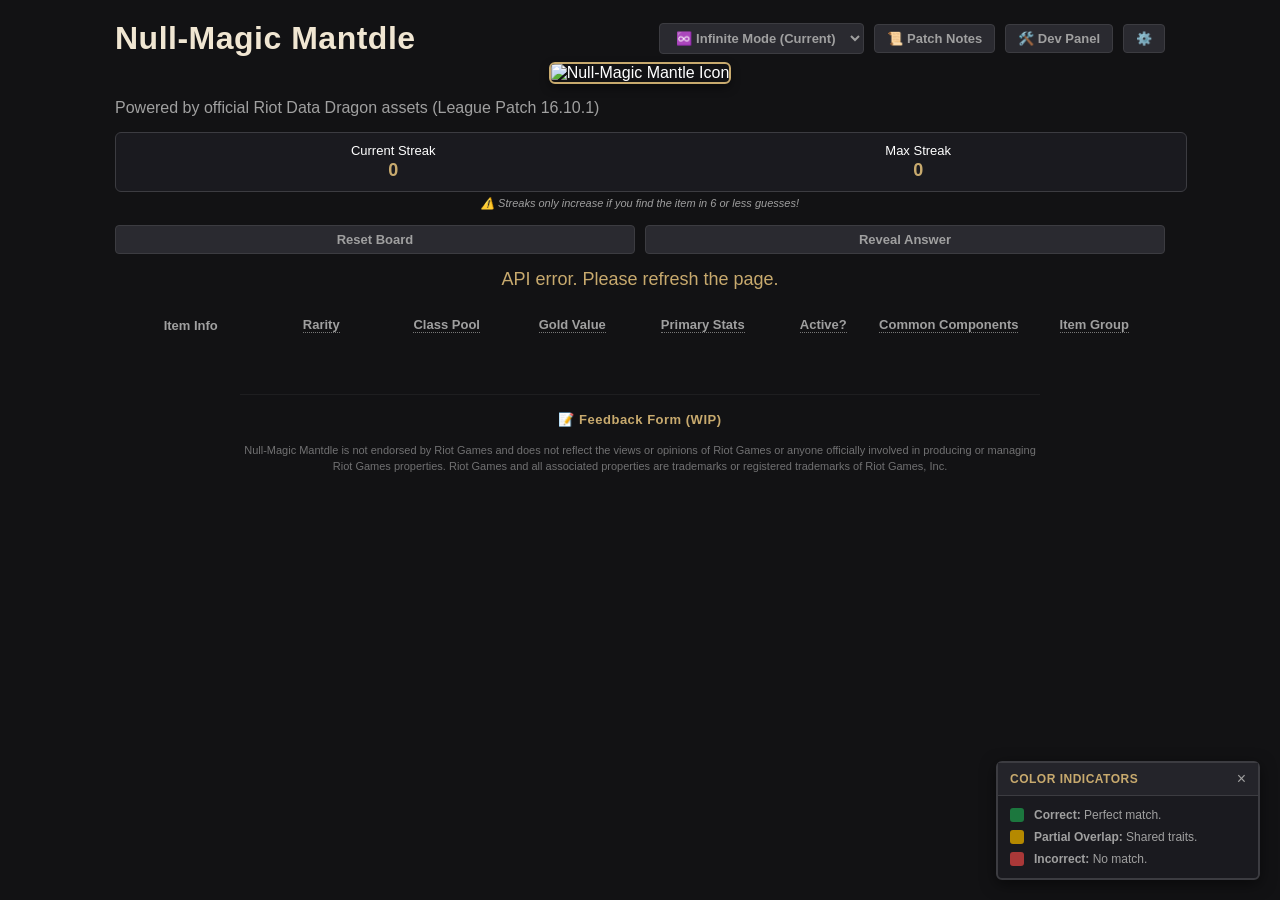
==== commit 98f67140: "Add files via upload" ====
--- a/infinite-mode.html
+++ b/infinite-mode.html
@@ -15,10 +15,9 @@
                 <select id="modeSelect" class="mode-dropdown" onchange="location = this.value;">
                     <option value="index.html">☀️ Daily Mode</option>
                     <option value="infinite-mode.html" selected>♾️ Infinite Mode (Current)</option>
-                    <option value="https://lie8.github.io/Null-Magic-Mantdle/null-magic-mantdle-alpha.html" >📜 Old Alpha Version </option>
-
                 </select>
                 <button id="patchNotesBtn" class="patch-btn">📜 Patch Notes</button>
+                <button id="toggleDevBtn" class="toolbar-btn">🛠️ Dev Panel</button>
                 <button id="openSettingsBtn" class="settings-btn">⚙️</button>
             </div>
         </div>
@@ -208,8 +207,8 @@
     <!-- Footer -->
     <footer class="legal-footer">
         <div style="margin-bottom: 12px;">
-            <a href="https://docs.google.com/forms/d/e/1FAIpQLSfaA3ehGkZpLdsk66WE9c410mySWTN0zHF4xRyFNoQ5sEo73Q/viewform?usp=publish-editor" target="_blank">
-                📝 Feedback Form
+            <a href="https://www.youtube.com/watch?v=-vH2b55TSHI" target="_blank">
+                📝 Feedback Form (WIP)
             </a>
         </div>
         Null-Magic Mantdle is not endorsed by Riot Games and does not reflect the views or opinions of Riot Games or anyone officially involved in producing or managing Riot Games properties. Riot Games and all associated properties are trademarks or registered trademarks of Riot Games, Inc.
--- a/styles/main.css
+++ b/styles/main.css
@@ -0,0 +1,758 @@
+/* ============================================
+   MAIN STYLES - NULL-MAGIC MANTDLE
+   Shared styles for all game modes
+   ============================================ */
+
+/* === CORE LAYOUT === */
+body {
+    font-family: 'Segoe UI', Tahoma, Geneva, Verdana, sans-serif;
+    background-color: #121214;
+    color: #ffffff;
+    display: flex;
+    flex-direction: column;
+    align-items: center;
+    padding: 20px;
+    margin: 0;
+}
+
+.game-container {
+    width: 100%;
+    max-width: 1050px;
+    text-align: center;
+}
+
+/* === HEADER === */
+h1 {
+    color: #f0e6d2;
+    margin-bottom: 5px;
+    font-size: 32px;
+    font-weight: 700;
+    letter-spacing: 0.5px;
+}
+
+.subtitle {
+    color: #a0a0a0;
+    margin-bottom: 15px;
+}
+
+.title-icon {
+    width: 48px;
+    height: 48px;
+    border-radius: 6px;
+    border: 2px solid #c8aa6e;
+    box-shadow: 0 4px 10px rgba(0, 0, 0, 0.4);
+    margin-bottom: 15px;
+}
+
+.header-toolbar {
+    display: flex;
+    align-items: center;
+    gap: 10px;
+}
+
+/* === BUTTONS === */
+.toolbar-btn,
+.mode-dropdown,
+.patch-btn,
+.settings-btn,
+.game-btn {
+    background: #2a2a30;
+    color: #a0a0a0;
+    border: 1px solid #3c3c41;
+    padding: 6px 12px;
+    border-radius: 4px;
+    cursor: pointer;
+    font-size: 13px;
+    font-weight: 600;
+    transition: all 0.2s ease;
+    outline: none;
+}
+
+.toolbar-btn:hover,
+.mode-dropdown:hover,
+.patch-btn:hover,
+.settings-btn:hover,
+.game-btn:hover {
+    border-color: #c8aa6e;
+    color: #c8aa6e;
+}
+
+.dev-btn {
+    background-color: #c8aa6e;
+    color: #121214;
+    border: none;
+    padding: 8px 12px;
+    font-weight: bold;
+    cursor: pointer;
+    border-radius: 4px;
+}
+
+.dev-btn:hover {
+    background-color: #e0ca9e;
+}
+
+.next-btn {
+    background: #c8aa6e;
+    color: #1a1a1f;
+    border-color: #c8aa6e;
+}
+
+.next-btn:hover {
+    background: #e2c282;
+    color: #1a1a1f;
+}
+
+.reveal-btn:hover {
+    border-color: #ff4655;
+    color: #ff4655;
+}
+
+/* === INPUT AREA === */
+.input-area {
+    position: relative;
+    margin-bottom: 30px;
+    display: flex;
+    justify-content: center;
+}
+
+input {
+    width: 350px;
+    padding: 12px;
+    background-color: #1e1e22;
+    border: 2px solid #3c3c41;
+    color: white;
+    border-radius: 4px;
+    font-size: 16px;
+}
+
+input:focus {
+    outline: none;
+    border-color: #c8aa6e;
+}
+
+input:disabled {
+    background-color: #333;
+    cursor: not-allowed;
+}
+
+/* === SUGGESTIONS DROPDOWN === */
+.suggestions {
+    position: absolute;
+    top: 100%;
+    left: 50%;
+    transform: translateX(-50%);
+    width: 350px;
+    background: #1e1e22;
+    border: 1px solid #3c3c41;
+    border-top: none;
+    z-index: 10;
+    max-height: 200px;
+    overflow-y: auto;
+    text-align: left;
+    border-radius: 0 0 4px 4px;
+}
+
+.suggestions:empty {
+    border: none;
+}
+
+.suggestion-item {
+    padding: 10px;
+    cursor: pointer;
+    display: flex;
+    align-items: center;
+    gap: 10px;
+}
+
+.suggestion-item img {
+    width: 24px;
+    height: 24px;
+    border-radius: 4px;
+}
+
+.suggestion-item:hover {
+    background-color: #2a2a30;
+    color: #c8aa6e;
+}
+
+/* === RESULTS TABLE === */
+.results-table {
+    width: 100%;
+    border-collapse: separate;
+    border-spacing: 6px;
+    margin-top: 20px;
+    perspective: 1000px;
+}
+
+th {
+    color: #a0a0a0;
+    font-weight: 600;
+    padding-bottom: 5px;
+    font-size: 13px;
+    position: relative;
+    z-index: 30;
+}
+
+td {
+    padding: 0;
+    text-align: center;
+    font-weight: bold;
+    font-size: 13px;
+    border-radius: 4px;
+    vertical-align: middle;
+    height: 80px;
+    background-color: transparent;
+}
+
+/* === FLIP ANIMATION === */
+.flip-container {
+    width: 100%;
+    height: 100%;
+    position: relative;
+    transform-style: preserve-3d;
+}
+
+.flip-animate {
+    animation: wordleTopDownFlip 0.6s cubic-bezier(0.4, 0, 0.2, 1) forwards;
+}
+
+.card-front,
+.card-back {
+    position: absolute;
+    width: 100%;
+    height: 100%;
+    backface-visibility: hidden;
+    display: flex;
+    align-items: center;
+    justify-content: center;
+    border-radius: 4px;
+    box-shadow: 1px 1px 3px rgba(0, 0, 0, 0.4);
+    box-sizing: border-box;
+    padding: 6px;
+}
+
+.card-front {
+    background-color: #1e1e22;
+    border: 1px solid #3c3c41;
+    color: #ffffff;
+}
+
+.card-back {
+    transform: rotateX(180deg);
+    color: #ffffff;
+    text-shadow: 1px 1px 2px rgba(0, 0, 0, 0.6);
+    line-height: 1.3;
+}
+
+@keyframes wordleTopDownFlip {
+    0% { transform: rotateX(0deg); }
+    50% { transform: rotateX(90deg); }
+    100% { transform: rotateX(180deg); }
+}
+
+/* === ITEM CELL === */
+.item-cell {
+    display: flex;
+    flex-direction: column;
+    align-items: center;
+    gap: 6px;
+    width: 100%;
+}
+
+.item-cell img {
+    width: 36px;
+    height: 36px;
+    border-radius: 0px !important;
+    border: 1px solid #555;
+    flex-shrink: 0;
+}
+
+.item-cell span {
+    font-size: 11px;
+    word-break: break-word;
+}
+
+/* === CELL COLORS === */
+.correct {
+    background-color: #1c773e !important;
+}
+
+.partial {
+    background-color: #b58900 !important;
+}
+
+.wrong {
+    background-color: #aa3838 !important;
+}
+
+/* === COLORBLIND MODE === */
+body.colorblind-mode .correct {
+    background-color: #005fcc !important;
+}
+
+body.colorblind-mode .partial {
+    background-color: #ffcc00 !important;
+    color: #121214 !important;
+}
+
+body.colorblind-mode .wrong {
+    background-color: #ff6b00 !important;
+}
+
+/* === TOOLTIPS === */
+.tooltip {
+    cursor: help;
+    border-bottom: 1px dotted #777;
+    display: inline-block;
+}
+
+.tooltip .tooltiptext {
+    visibility: hidden;
+    width: 210px;
+    background-color: #1c1c22;
+    color: #fff;
+    text-align: center;
+    border: 1px solid #c8aa6e;
+    border-radius: 5px;
+    padding: 8px 10px;
+    position: absolute;
+    z-index: 20;
+    bottom: 125%;
+    left: 50%;
+    transform: translateX(-50%);
+    opacity: 0;
+    transition: opacity 0.2s ease, transform 0.2s ease;
+    font-size: 11px;
+    font-weight: normal;
+    line-height: 1.4;
+    box-shadow: 0 5px 15px rgba(0, 0, 0, 0.6);
+    pointer-events: none;
+}
+
+.tooltip:hover .tooltiptext {
+    visibility: visible;
+    opacity: 1;
+    transform: translateX(-50%) translateZ(10px);
+}
+
+/* === LEGEND BOX === */
+.legend-box {
+    background-color: #1c1c22;
+    border: 1px solid #3c3c41;
+    border-radius: 6px;
+    padding: 12px;
+    max-width: 450px;
+    margin: 0 auto 25px auto;
+    box-shadow: 0 4px 6px rgba(0, 0, 0, 0.2);
+}
+
+.legend-title {
+    font-size: 13px;
+    font-weight: bold;
+    color: #c8aa6e;
+    text-transform: uppercase;
+    letter-spacing: 1px;
+    margin-bottom: 10px;
+}
+
+.legend-items {
+    display: flex;
+    justify-content: space-around;
+    gap: 10px;
+}
+
+.legend-item {
+    display: flex;
+    align-items: center;
+    gap: 6px;
+    font-size: 13px;
+    font-weight: 600;
+}
+
+.legend-color {
+    width: 16px;
+    height: 16px;
+    border-radius: 3px;
+}
+
+/* === DRAGGABLE LEGEND WINDOW === */
+.draggable-window {
+    position: fixed;
+    bottom: 20px;
+    right: 20px;
+    z-index: 999;
+    background: #1a1a1f;
+    border: 2px solid #3c3c41;
+    border-radius: 6px;
+    width: 260px;
+    box-shadow: 0 4px 15px rgba(0, 0, 0, 0.5);
+}
+
+.legend-header {
+    background: #24242a;
+    border-bottom: 1px solid #3c3c41;
+    padding: 8px 12px;
+    cursor: move;
+    display: flex;
+    justify-content: space-between;
+    align-items: center;
+    color: #c8aa6e;
+    font-size: 12px;
+    font-weight: bold;
+    text-transform: uppercase;
+    letter-spacing: 0.5px;
+    user-select: none;
+}
+
+.legend-close-x {
+    background: none;
+    border: none;
+    color: #a0a0a0;
+    font-size: 16px;
+    cursor: pointer;
+    line-height: 1;
+    padding: 0;
+}
+
+.legend-close-x:hover {
+    color: #ff4655;
+}
+
+.legend-body {
+    padding: 12px;
+    text-align: left;
+}
+
+.legend-row-item {
+    display: flex;
+    align-items: center;
+    gap: 10px;
+    margin-bottom: 8px;
+    font-size: 12px;
+    color: #a0a0a0;
+}
+
+.legend-row-item:last-child {
+    margin-bottom: 0;
+}
+
+.legend-indicator-box {
+    width: 14px;
+    height: 14px;
+    border-radius: 3px;
+    flex-shrink: 0;
+}
+
+/* === MODALS === */
+.modal-overlay {
+    display: none;
+    position: fixed;
+    top: 0;
+    left: 0;
+    width: 100%;
+    height: 100%;
+    background-color: rgba(0, 0, 0, 0.8);
+    z-index: 999;
+    justify-content: center;
+    align-items: center;
+}
+
+.modal-content {
+    background-color: #1c1c22;
+    border: 1px solid #c8aa6e;
+    border-radius: 6px;
+    width: 90%;
+    max-width: 500px;
+    max-height: 80%;
+    overflow-y: auto;
+    padding: 20px;
+    box-shadow: 0 8px 32px rgba(0, 0, 0, 0.6);
+    text-align: left;
+    box-sizing: border-box;
+}
+
+.modal-header {
+    display: flex;
+    justify-content: space-between;
+    align-items: center;
+    border-bottom: 1px solid #3c3c41;
+    padding-bottom: 10px;
+    margin-bottom: 15px;
+}
+
+.modal-header h2 {
+    margin: 0;
+    color: #f0e6d2;
+    font-size: 18px;
+    text-transform: uppercase;
+    letter-spacing: 0.5px;
+}
+
+.close-modal-btn {
+    background: transparent;
+    border: none;
+    color: #a0a0a0;
+    font-size: 24px;
+    cursor: pointer;
+    line-height: 1;
+}
+
+.close-modal-btn:hover {
+    color: #ffffff;
+}
+
+/* === STATS === */
+.stats-banner {
+    display: flex;
+    justify-content: space-around;
+    background: #1a1a1f;
+    border: 1px solid #3c3c41;
+    padding: 10px;
+    border-radius: 6px;
+    margin-bottom: 15px;
+    width: 100%;
+    font-size: 13px;
+}
+
+.stat-box {
+    text-align: center;
+}
+
+.stat-val {
+    display: block;
+    font-size: 18px;
+    color: #c8aa6e;
+    font-weight: bold;
+    margin-top: 2px;
+}
+
+.stats-grid {
+    display: grid;
+    grid-template-columns: repeat(4, 1fr);
+    gap: 8px;
+    margin: 20px 0;
+    text-align: center;
+}
+
+.stats-card {
+    background-color: #121214;
+    border: 1px solid #3c3c41;
+    border-radius: 4px;
+    padding: 12px 4px;
+}
+
+.stats-number {
+    font-size: 22px;
+    font-weight: bold;
+    color: #c8aa6e;
+    display: block;
+}
+
+.stats-label {
+    font-size: 10px;
+    color: #a0a0a0;
+    margin-top: 4px;
+    display: block;
+    text-transform: uppercase;
+    font-weight: 600;
+}
+
+/* === SETTINGS === */
+.setting-row {
+    display: flex;
+    justify-content: space-between;
+    align-items: center;
+    padding: 12px 0;
+    border-bottom: 1px solid #3c3c41;
+}
+
+.setting-label {
+    font-size: 14px;
+    color: #e0e0e0;
+}
+
+.switch {
+    position: relative;
+    display: inline-block;
+    width: 44px;
+    height: 22px;
+}
+
+.switch input {
+    display: none;
+}
+
+.slider {
+    position: absolute;
+    cursor: pointer;
+    top: 0;
+    left: 0;
+    right: 0;
+    bottom: 0;
+    background-color: #3c3c41;
+    transition: 0.3s;
+    border-radius: 22px;
+}
+
+.slider:before {
+    position: absolute;
+    content: "";
+    height: 16px;
+    width: 16px;
+    left: 3px;
+    bottom: 3px;
+    background-color: white;
+    transition: 0.3s;
+    border-radius: 50%;
+}
+
+input:checked + .slider {
+    background-color: #c8aa6e;
+}
+
+input:checked + .slider:before {
+    transform: translateX(22px);
+}
+
+/* === SHARE SECTION === */
+#shareSection {
+    border-top: 1px solid #3c3c41;
+    padding-top: 15px;
+    margin-top: 15px;
+    display: none;
+}
+
+#shareSection h3 {
+    color: #4bb543;
+    margin: 0 0 8px 0;
+    font-size: 15px;
+}
+
+#sharePreview {
+    font-family: 'Courier New', Courier, monospace;
+    font-size: 11px;
+    color: #a0a0a0;
+    background: #121214;
+    padding: 10px;
+    border-radius: 4px;
+    white-space: pre-wrap;
+    margin: 5px 0 15px 0;
+    border: 1px solid #2a2a30;
+    line-height: 1.4;
+}
+
+.share-action-btn {
+    background: #1c773e;
+    color: white;
+    border: none;
+    padding: 10px 20px;
+    font-size: 14px;
+    font-weight: bold;
+    border-radius: 4px;
+    cursor: pointer;
+    display: inline-flex;
+    align-items: center;
+    justify-content: center;
+    gap: 8px;
+    text-transform: uppercase;
+    letter-spacing: 0.5px;
+    transition: background 0.2s;
+    box-sizing: border-box;
+    margin-top: 15px;
+}
+
+.share-action-btn:hover {
+    background: #24924f;
+}
+
+/* === PATCH NOTES === */
+.patch-version {
+    color: #c8aa6e;
+    font-weight: bold;
+    margin-top: 15px;
+    margin-bottom: 5px;
+    font-size: 15px;
+}
+
+.patch-list {
+    margin: 0;
+    padding-left: 20px;
+    color: #e0e0e0;
+    font-size: 13px;
+    line-height: 1.5;
+}
+
+/* === DEV PANEL === */
+.dev-panel {
+    background-color: #1c1c22;
+    border: 1px dashed #c8aa6e;
+    padding: 10px;
+    margin-bottom: 20px;
+    border-radius: 4px;
+    display: none;
+    justify-content: space-around;
+    align-items: center;
+}
+
+/* === MESSAGES === */
+.win-message {
+    color: #4bb543;
+    font-size: 24px;
+    font-weight: bold;
+    margin-top: 20px;
+    display: none;
+}
+
+.loading {
+    font-size: 18px;
+    color: #c8aa6e;
+}
+
+/* === FOOTER === */
+.legal-footer {
+    max-width: 800px;
+    text-align: center;
+    font-size: 11px;
+    color: rgba(255, 255, 255, 0.4);
+    line-height: 1.5;
+    margin-top: 50px;
+    padding: 15px 0;
+    margin-left: auto;
+    margin-right: auto;
+    border-top: 1px solid rgba(255, 255, 255, 0.05);
+    box-sizing: border-box;
+}
+
+.legal-footer a {
+    color: #c8aa6e;
+    text-decoration: none;
+    font-weight: 600;
+    font-size: 13px;
+    letter-spacing: 0.5px;
+}
+
+/* === MODE-SPECIFIC === */
+.streak-disclaimer {
+    color: #a0a0a0;
+    font-size: 11px;
+    font-style: italic;
+    margin-top: -10px;
+    margin-bottom: 15px;
+    text-align: center;
+}
+
+.infinite-controls-row {
+    display: flex;
+    gap: 10px;
+    margin-bottom: 15px;
+    width: 100%;
+}
+
+.game-btn {
+    flex: 1;
+}
+
+/* === DAILY SHARE BUTTON === */
+#dailyShareBtn {
+    margin-top: 15px;
+}
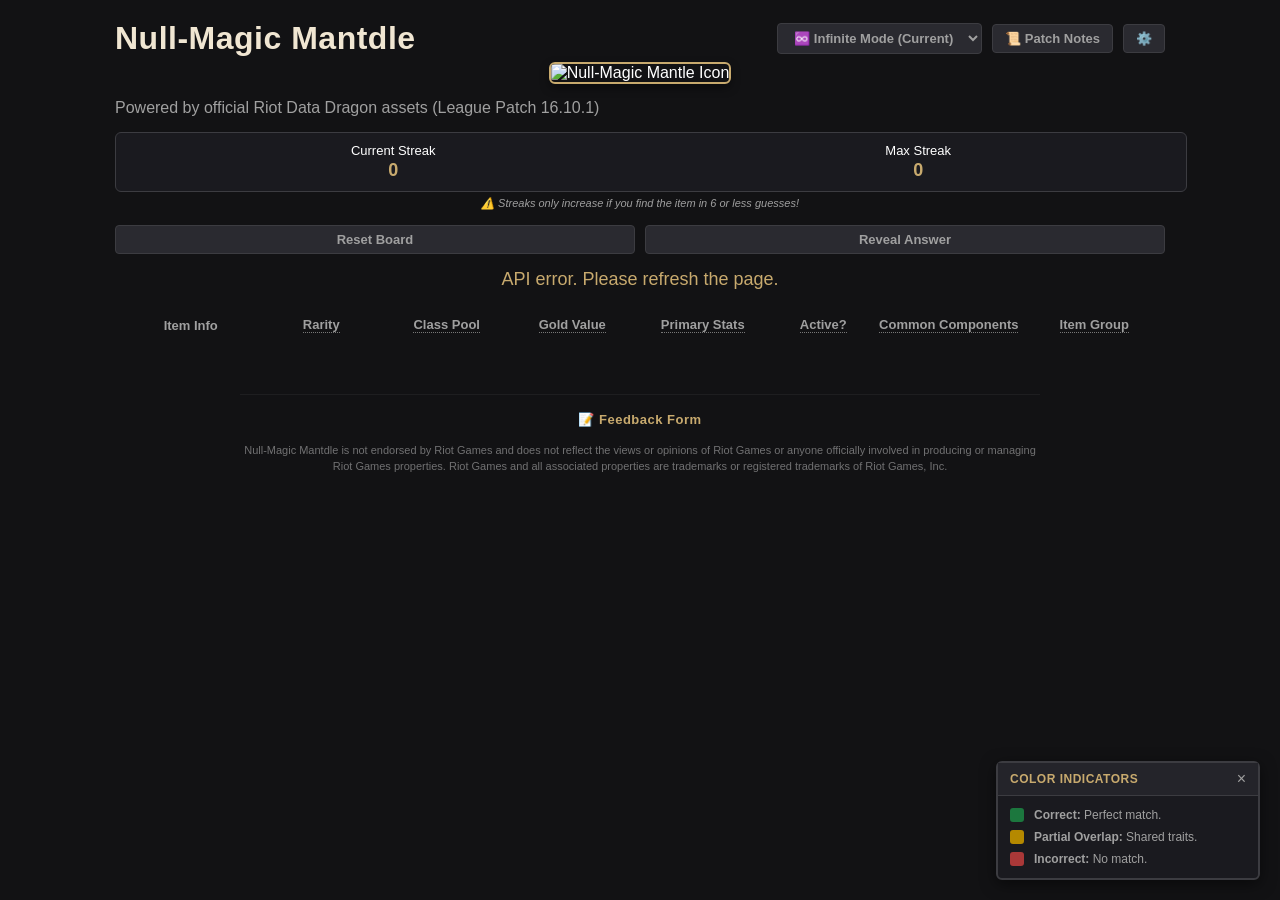
==== commit 4f93acce: "Add files via upload" ====
--- a/infinite-mode.html
+++ b/infinite-mode.html
@@ -13,11 +13,10 @@
             <h1 style="margin: 0;">Null-Magic Mantdle</h1>
             <div class="header-toolbar">
                 <select id="modeSelect" class="mode-dropdown" onchange="location = this.value;">
-                    <option value="index.html">☀️ Daily Mode</option>
-                    <option value="infinite-mode.html" selected>♾️ Infinite Mode (Current)</option>
+                    <option value="https://null-magic-mantdle.lie8.workers.dev/">☀️ Daily Mode</option>
+                    <option value="https://null-magic-mantdle.lie8.workers.dev/infinite-mode.html" selected>♾️ Infinite Mode (Current)</option>
                 </select>
                 <button id="patchNotesBtn" class="patch-btn">📜 Patch Notes</button>
-                <button id="toggleDevBtn" class="toolbar-btn">🛠️ Dev Panel</button>
                 <button id="openSettingsBtn" class="settings-btn">⚙️</button>
             </div>
         </div>
@@ -207,8 +206,8 @@
     <!-- Footer -->
     <footer class="legal-footer">
         <div style="margin-bottom: 12px;">
-            <a href="https://www.youtube.com/watch?v=-vH2b55TSHI" target="_blank">
-                📝 Feedback Form (WIP)
+            <a href="https://docs.google.com/forms/d/e/1FAIpQLSfaA3ehGkZpLdsk66WE9c410mySWTN0zHF4xRyFNoQ5sEo73Q/viewform?usp=publish-editor" target="_blank">
+                📝 Feedback Form 
             </a>
         </div>
         Null-Magic Mantdle is not endorsed by Riot Games and does not reflect the views or opinions of Riot Games or anyone officially involved in producing or managing Riot Games properties. Riot Games and all associated properties are trademarks or registered trademarks of Riot Games, Inc.
--- a/styles/main.css
+++ b/styles/main.css
@@ -752,7 +752,23 @@
     flex: 1;
 }
 
-/* === DAILY SHARE BUTTON === */
+
 #dailyShareBtn {
     margin-top: 15px;
 }
+
+.user-count-display {
+    text-align: center;
+    color: #a0a0a0;
+    font-size: 12px;
+    margin-top: 10px;
+    padding: 8px;
+    background: #1c1c22;
+    border-radius: 4px;
+    border: 1px solid #3c3c41;
+}
+
+#userCountNumber {
+    color: #c8aa6e;
+    font-weight: bold;
+}
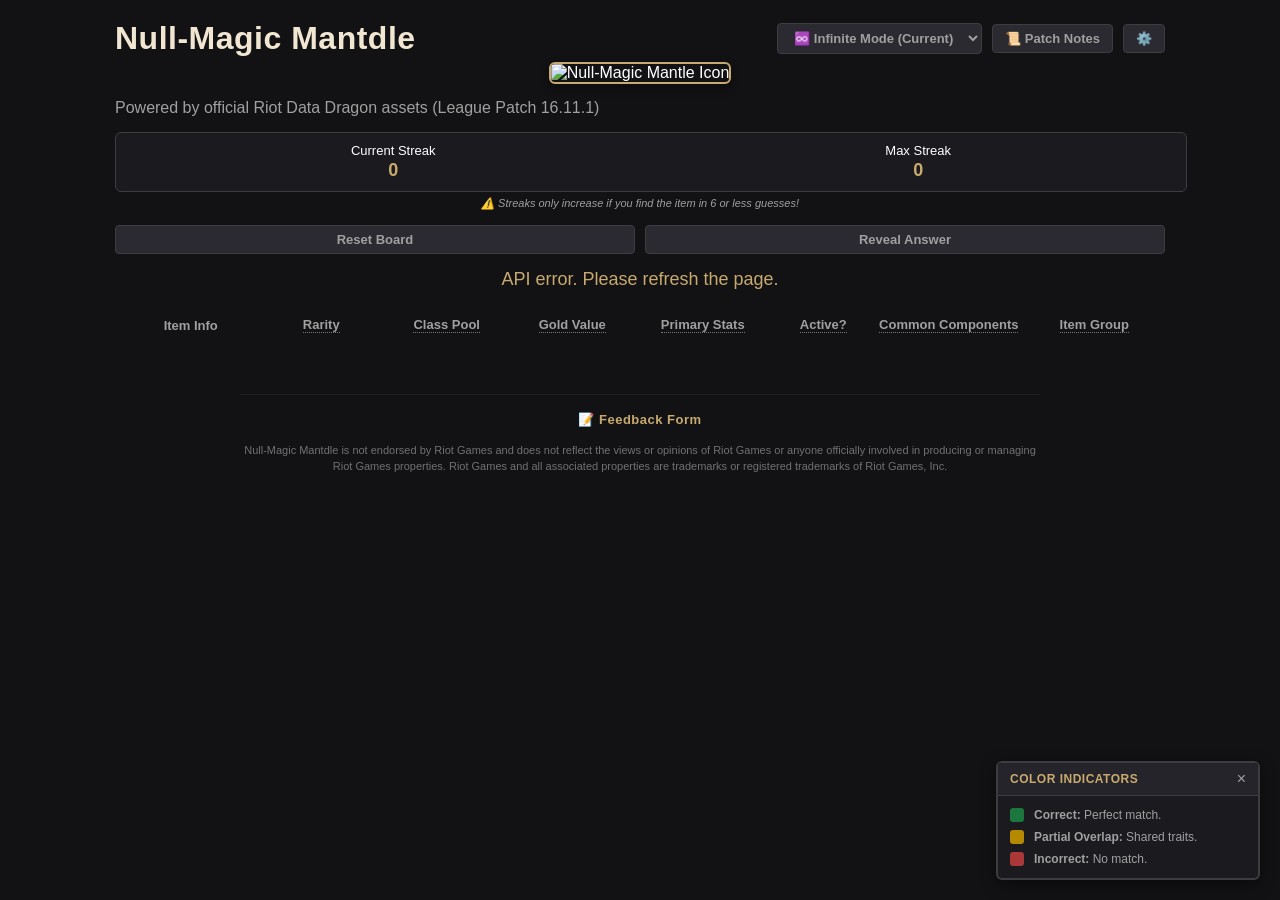
==== commit 3f0005f3: "Add files via upload" ====
--- a/infinite-mode.html
+++ b/infinite-mode.html
@@ -23,7 +23,7 @@
 
         <img class="title-icon" src="https://ddragon.leagueoflegends.com/cdn/14.23.1/img/item/1033.png" alt="Null-Magic Mantle Icon">
         <p class="subtitle" style="text-align: left; margin-top: 0;">
-            Powered by official Riot Data Dragon assets (League Patch 16.10.1)
+            Powered by official Riot Data Dragon assets (League Patch 16.11.1)
         </p>
 
         <!-- Stats Banner -->
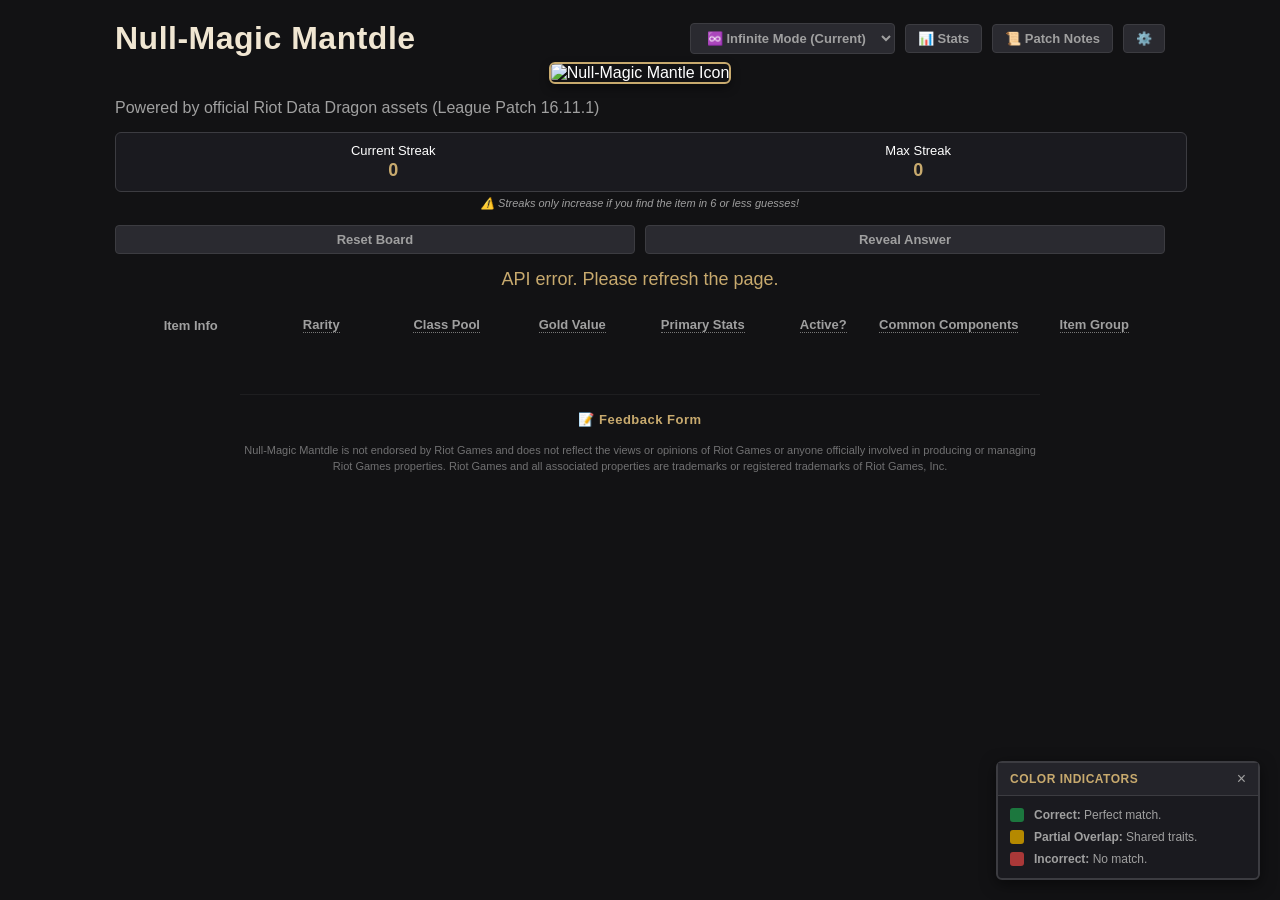
==== commit 06850a59: "Add files via upload" ====
--- a/infinite-mode.html
+++ b/infinite-mode.html
@@ -3,6 +3,8 @@
 <head>
     <meta charset="UTF-8">
     <meta name="viewport" content="width=device-width, initial-scale=1.0">
+    <link rel="icon" type="image/png" href="https://ddragon.leagueoflegends.com/cdn/16.10.1/img/item/1033.png">
+    <link rel="apple-touch-icon" href="https://ddragon.leagueoflegends.com/cdn/16.10.1/img/item/1033.png">
     <title>Null-Magic Mantdle - Infinite Mode</title>
     <link rel="stylesheet" href="styles/main.css">
 </head>
@@ -13,9 +15,10 @@
             <h1 style="margin: 0;">Null-Magic Mantdle</h1>
             <div class="header-toolbar">
                 <select id="modeSelect" class="mode-dropdown" onchange="location = this.value;">
-                    <option value="https://null-magic-mantdle.lie8.workers.dev/">☀️ Daily Mode</option>
-                    <option value="https://null-magic-mantdle.lie8.workers.dev/infinite-mode.html" selected>♾️ Infinite Mode (Current)</option>
+                    <option value="https://null-magic-mantdle.org/">☀️ Daily Mode</option>
+                    <option value="https://null-magic-mantdle.org/infinite-mode" selected>♾️ Infinite Mode (Current)</option>
                 </select>
+                <button id="openStatsBtn" class="toolbar-btn">📊 Stats</button>
                 <button id="patchNotesBtn" class="patch-btn">📜 Patch Notes</button>
                 <button id="openSettingsBtn" class="settings-btn">⚙️</button>
             </div>
@@ -143,7 +146,7 @@
                     <span class="slider"></span>
                 </label>
             </div>
-
+            
             <div class="setting-row">
                 <span class="setting-label">
                     <b>Show Color Legend</b><br>
@@ -153,10 +156,54 @@
                     <input type="checkbox" id="legendToggle" checked>
                     <span class="slider"></span>
                 </label>
-            </div>
-        </div>
-    </div>
-
+                
+            </div>
+            <div class="setting-row">
+    <span class="setting-label">
+        <b>Show Rarity Badges in Search</b><br>
+        <small style="color:#a0a0a0;">Enables a badge that shows item rarity in search suggestions</small>
+    </span>
+    <label class="switch">
+            <input type="checkbox" id="showTierBadgeToggle">
+                <span class="slider"></span>
+                </label>
+            </div>
+        </div>
+    </div>
+    <div id="statsModal" class="modal-overlay">
+    <div class="modal-content">
+        <div class="modal-header">
+            <h2>Infinite Mode Statistics</h2>
+            <button id="closeStatsBtn" class="close-modal-btn">&times;</button>
+        </div>
+        
+        <div class="stats-grid">
+            <div class="stats-card">
+                <span id="statPlayed" class="stats-number">0</span>
+                <span class="stats-label">Played</span>
+            </div>
+            <div class="stats-card">
+                <span id="statCurrStreak" class="stats-number">0</span>
+                <span class="stats-label">Current Streak</span>
+            </div>
+            <div class="stats-card">
+                <span id="statMaxStreak" class="stats-number">0</span>
+                <span class="stats-label">Max Streak</span>
+            </div>
+            <div class="stats-card">
+                <span id="statAvgGuesses" class="stats-number">0</span>
+                <span class="stats-label">Avg Guesses</span>
+            </div>
+        </div>
+
+        <div class="stats-grid" style="grid-template-columns: repeat(1, 1fr); margin-top: 10px;">
+            <div class="stats-card">
+                <span id="statOneGuess" class="stats-number">0</span>
+                <span class="stats-label">One Guess Wins</span>
+            </div>
+        </div>
+    </div>
+</div>
     <!-- Patch Notes Modal -->
     <div id="patchNotesModal" class="modal-overlay">
         <div class="modal-content">
